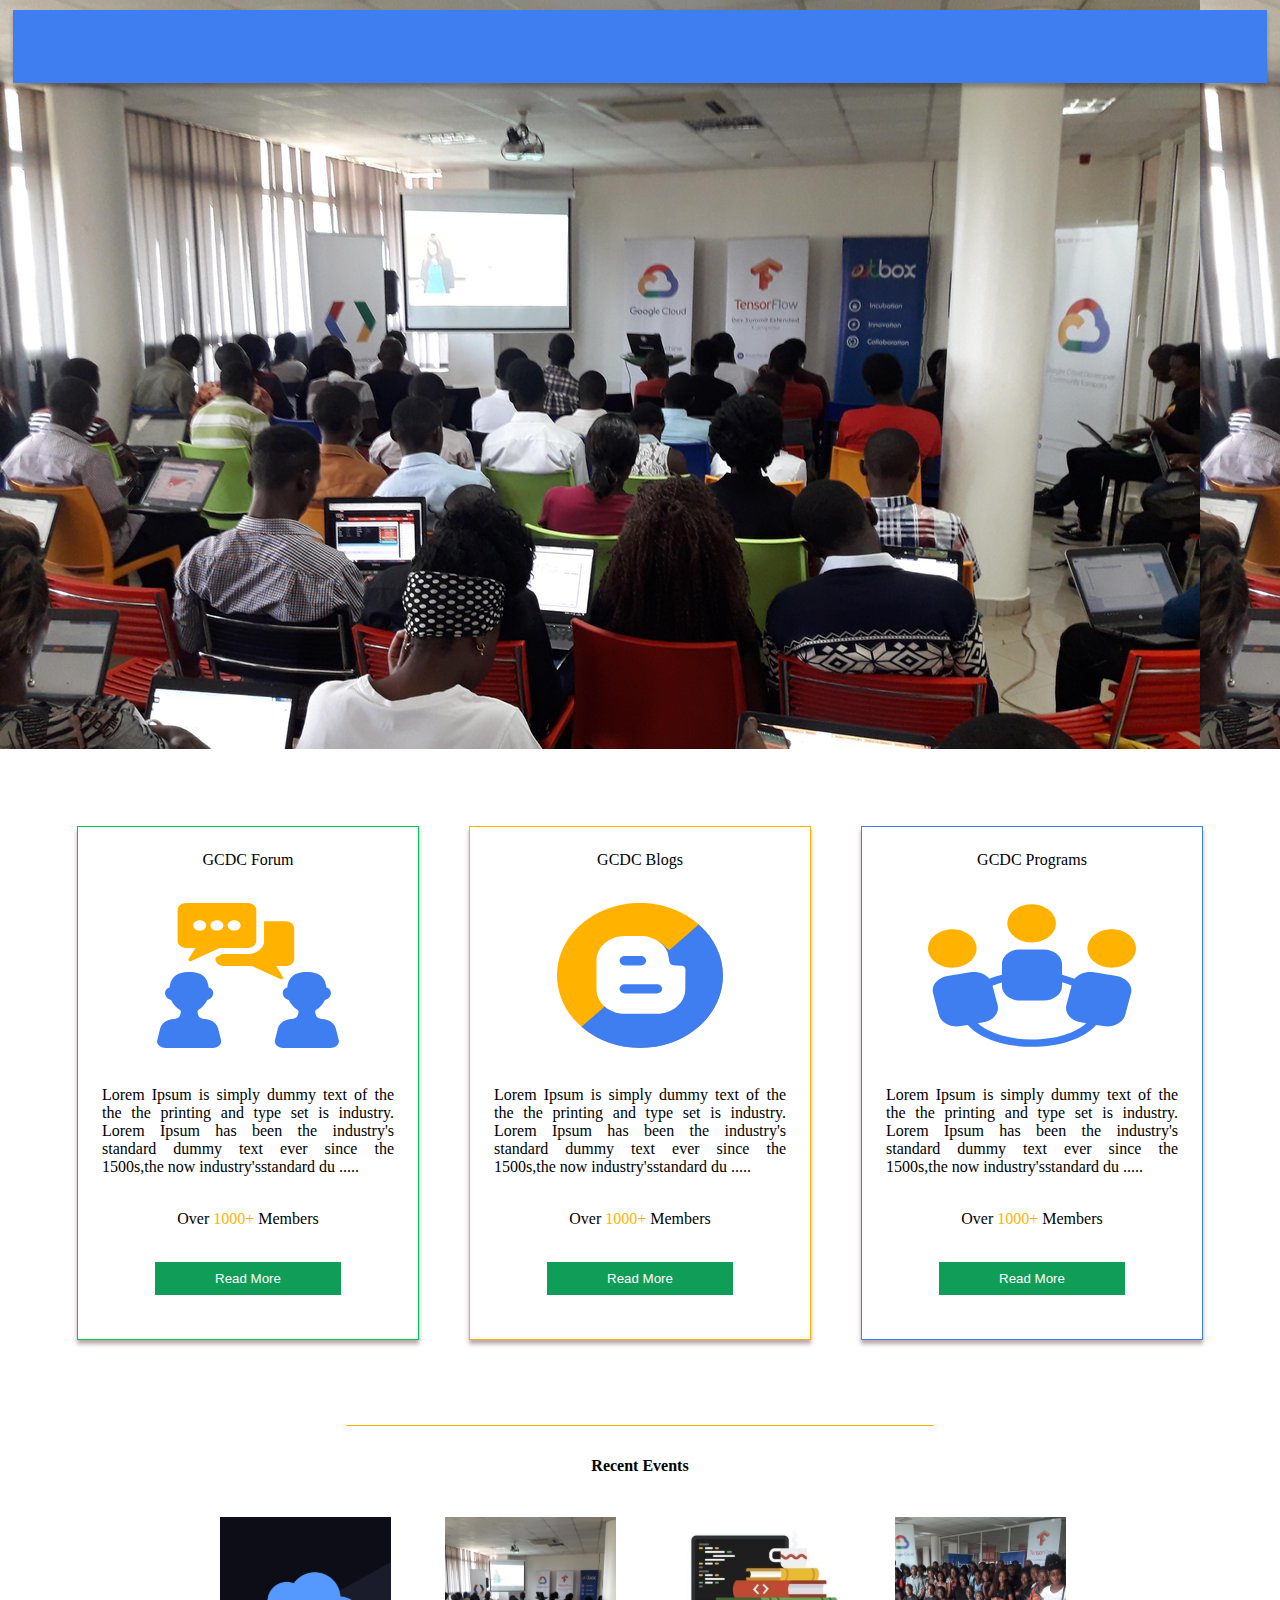
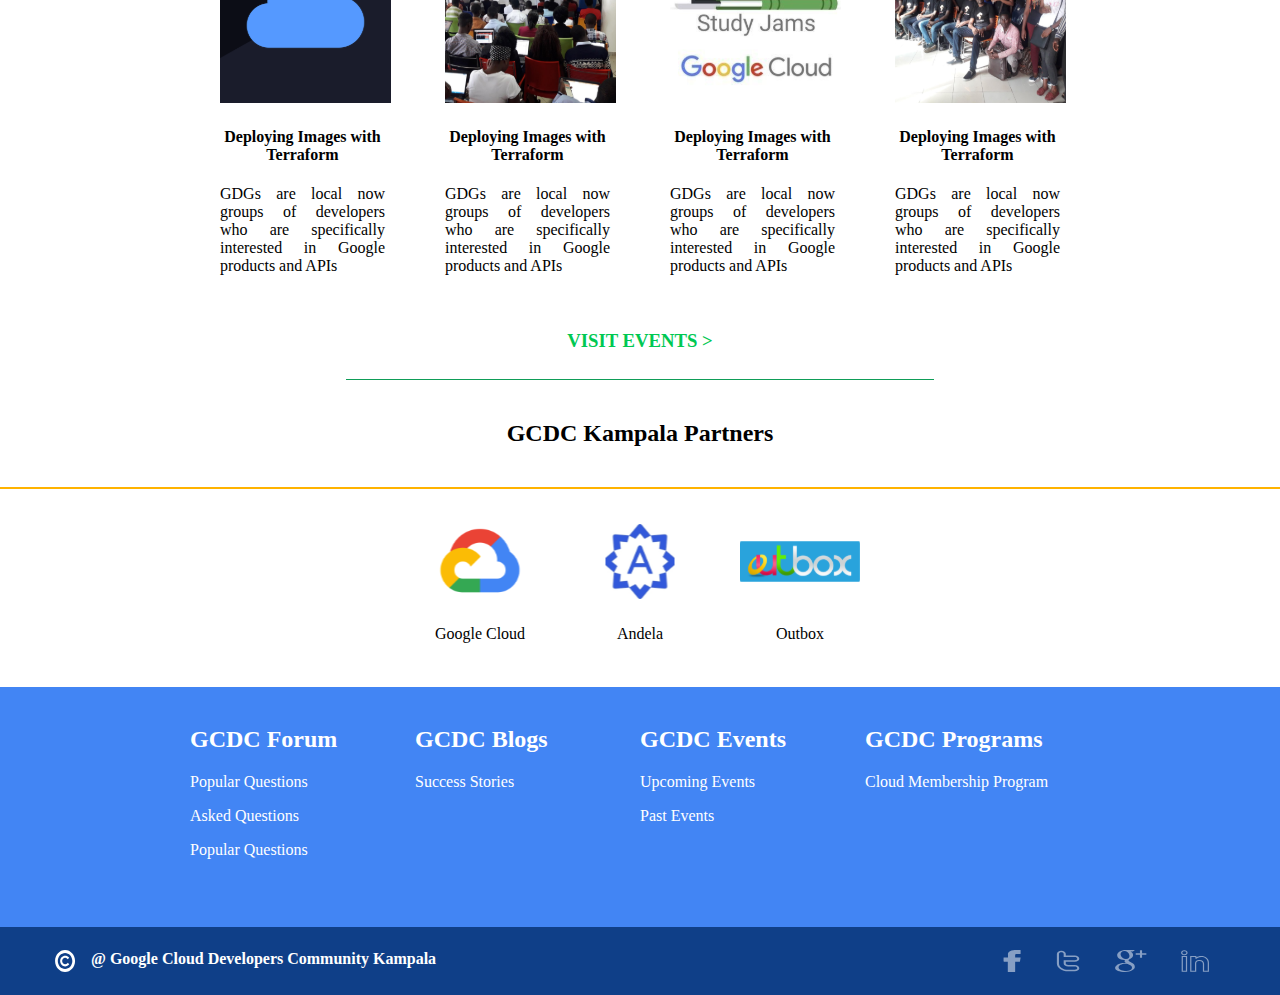
==== index.html @ 8f8a08d7 "add landing page" ====
<!DOCTYPE html>
<html lang="en">
<head>
  <meta charset="UTF-8">
  <meta name="viewport" content="width=device-width, initial-scale=1.0">
  <link rel="stylesheet" href="css/style.css">
  <title>HomePage</title>
</head>
<body>
  <div class="bannerImg"></div>
  <div class="navbar"></div>
  <div class="about">
    <div class="forum-card">
      <div>GCDC Forum</div>
      <img src="./images/forum.svg" alt="image" class="card-img">
      <div class="card-body">
        Lorem Ipsum is simply dummy text of the the the printing and type set is industry. Lorem Ipsum has been the industry's standard dummy text ever since the 1500s,the now industry'sstandard du .....
      </div>
      <div>Over <span class="yellow">1000+</span> Members</div>
      <button class="card-btn">Read More</button>
    </div>
    <div class="blogs-card">
      <div>GCDC Blogs</div>
      <img src="./images/blogs.svg" alt="image" class="card-img">
      <div class="card-body">
        Lorem Ipsum is simply dummy text of the the the printing and type set is industry. Lorem Ipsum has been the industry's standard dummy text ever since the 1500s,the now industry'sstandard du .....
      </div>
      <div>Over <span class="yellow">1000+</span> Members</div>
      <button class="card-btn">Read More</button>
    </div>
    <div class="programs-card">
      <div>GCDC Programs</div> 
      <img src="./images/programs.svg" alt="image" class="card-img">
      <div class="card-body">
        Lorem Ipsum is simply dummy text of the the the printing and type set is industry. Lorem Ipsum has been the industry's standard dummy text ever since the 1500s,the now industry'sstandard du .....
      </div>
      <div>Over <span class="yellow">1000+</span> Members</div>
      <button class="card-btn">Read More</button>
    </div>
  </div>
  <div class="events">
    <hr class="hr bg-yellow" />
    <h4 class="center">Recent Events</h4>
    <div class="events-cards">
      <div class="events-card">
        <img src="./images/eventsImg1.svg" alt="image">
        <h4>Deploying Images with Terraform</h4>
        <p>
          GDGs are local now groups of developers who are specifically interested in Google products and APIs
        </p>
      </div>
      <div class="events-card">
        <img src="./images/eventsImg2.svg" alt="image">
        <h4>Deploying Images with Terraform</h4>
        <p>
          GDGs are local now groups of developers who are specifically interested in Google products and APIs
        </p>
      </div>
      <div class="events-card">
        <img src="./images/eventsImg3.svg" alt="image">
        <h4>Deploying Images with Terraform</h4>
        <p>
          GDGs are local now groups of developers who are specifically interested in Google products and APIs
        </p>
      </div>
      <div class="events-card">
        <img src="./images/eventsImg4.svg" alt="image">
        <h4>Deploying Images with Terraform</h4>
        <p>
          GDGs are local now groups of developers who are specifically interested in Google products and APIs
        </p>
      </div>
    </div>
    <h3 class="green center">VISIT EVENTS > </h3>
    <hr class="hr bg-green" />
  </div>
  <h2 class="center">GCDC Kampala Partners</h2>
  <hr class="full-hr bg-yellow"/>
  <div class="partners">
    <div>
      <img src="./images/gcdclogo.svg" alt="logo" class="partner-logo">
      <p>Google Cloud</p>
    </div>
    <div>
      <img src="./images/andelalogo.svg" alt="logo" class="partner-logo">
      <p>Andela</p>
    </div>
    <div>
      <img src="./images/outboxlogo.svg" alt="logo" class="partner-logo">
      <p>Outbox</p>
    </div>
  </div>
  <div class="lighter-footer">
    <div>
      <h2>GCDC Forum</h2>
      <p>Popular Questions</p>
      <p>Asked Questions</p>
      <p>Popular Questions</p>
    </div>
    <div>
      <h2>GCDC Blogs</h2>
      <p>Success Stories</p>
    </div>
    <div>
      <h2>GCDC Events</h2>
      <p>Upcoming Events</p>
      <p>Past Events</p>
    </div>
    <div>
      <h2>GCDC Programs</h2>
      <p>Cloud Membership Program</p>
    </div>
  </div>
  <div class="darker-footer">
    <div class="df-content">
      <div class="left">
        <img src="./images/copyright.svg" />
        <div>@ Google Cloud Developers Community Kampala</div>
      </div>
      <div class="right">
        <img src="./images/facebookIcon.svg" alt="facebook">
        <img src="./images/twitterIcon.svg" alt="twitter">
        <img src="./images/googleIcon.svg" alt="google+">
        <img src="./images/linkedinIcon.svg" alt="linkedIn">
      </div>
    </div>
  </div>
</body>
</html>
---- css/style.css ----
body{
  margin: 0;
  padding: 0;
}

.bannerImg{
  height: 749px;
  width: 100%;
  background-image: url(../images/events.jpeg);
}

.navbar{
  width: 98%;
  height: 73px;
  margin: 0;
  background: #3E7EF0;
  box-shadow: 0px 4px 4px rgba(0, 0, 0, 0.25);
  position: fixed;
  top:10px;
  left: 1%;
}

.about {
  display: flex;
  justify-content: center;
  margin: 77px;
  justify-content: space-between;
}

.about > div{
  width: 100%;
  box-shadow: 0px 4px 4px rgba(122, 83, 83, 0.5);
  text-align: center;
  padding: 24px;
}

.forum-card{
  border: solid 1px #00C852;
}

.blogs-card{
  margin: 0 50px;
  border: solid 1px #FFB300;
}

.programs-card{
  border: solid 1px #3E7EF0;
}

.card-img{
  margin: 34px 0;
  height: 145px;
}

.card-body{
  text-align: justify;
  margin-bottom: 34px;
}

.card-btn{
  margin: 34px 0 20px 0;
  background-color: #0F9D58;
  color: white;
  width: 186px;
  height: 33px;
  border: 0;
}

.yellow{
  color: #FFB300;
}

.green{
  color: #00C852;
}

.bg-yellow{
  background-color: #FFB300;
}

.bg-green{
  background-color: #0F9D58;
}

.hr{
  width: 70%;
  border: 0;
  height: 1px;
  margin-bottom: 10px;
}

.full-hr{
  width: 100%;
  border: 0;
  height: 2px;
  margin-top: 40px;
}

.center{
  text-align: center;
}

.events{
  display: flex;
  flex-direction: column;
  justify-content: center;
  margin: 30px 220px;
}

.events-cards{
  display: flex;
  justify-content: space-between;
  margin: 20px 0;
}

.events-cards > div{
  width: 165px;
}

.events-card > p{
  text-align: justify;
}

.events-card > h4{
  text-align: center;
}

.partners{
  display: flex;
  justify-content: center;
}

.partners > div{
  width: 160px;
  height: 190px;
  display: flex;
  flex-direction: column;
  justify-content: center;
  align-items: center;
}

.partner-logo{
  width: 120px;
  margin-bottom: 10px;
  height: 75px;
}

.lighter-footer{
  background-color: #4285F4;
  height: 200px;
  color: white;
  display: flex;
  padding: 20px 190px;
  justify-content: space-between;
}

.lighter-footer > div{
  width: calc(100% / 4);
}

.darker-footer{
  background-color: #0F3F88;
  height: 68px;
  display: flex;
  align-items: center;
  font-size: 16px;
}

.df-content{
  margin: 0 55px;
  color: white;
  font-weight: bold;
  width: 100%;
  display: flex;
}

.df-content img{
  margin-right: 15px;
}

.left{
  flex-grow: 8;
  display: flex;
}

.right{
  flex-grow: 1;
  display: flex;
  justify-content: space-between;
}
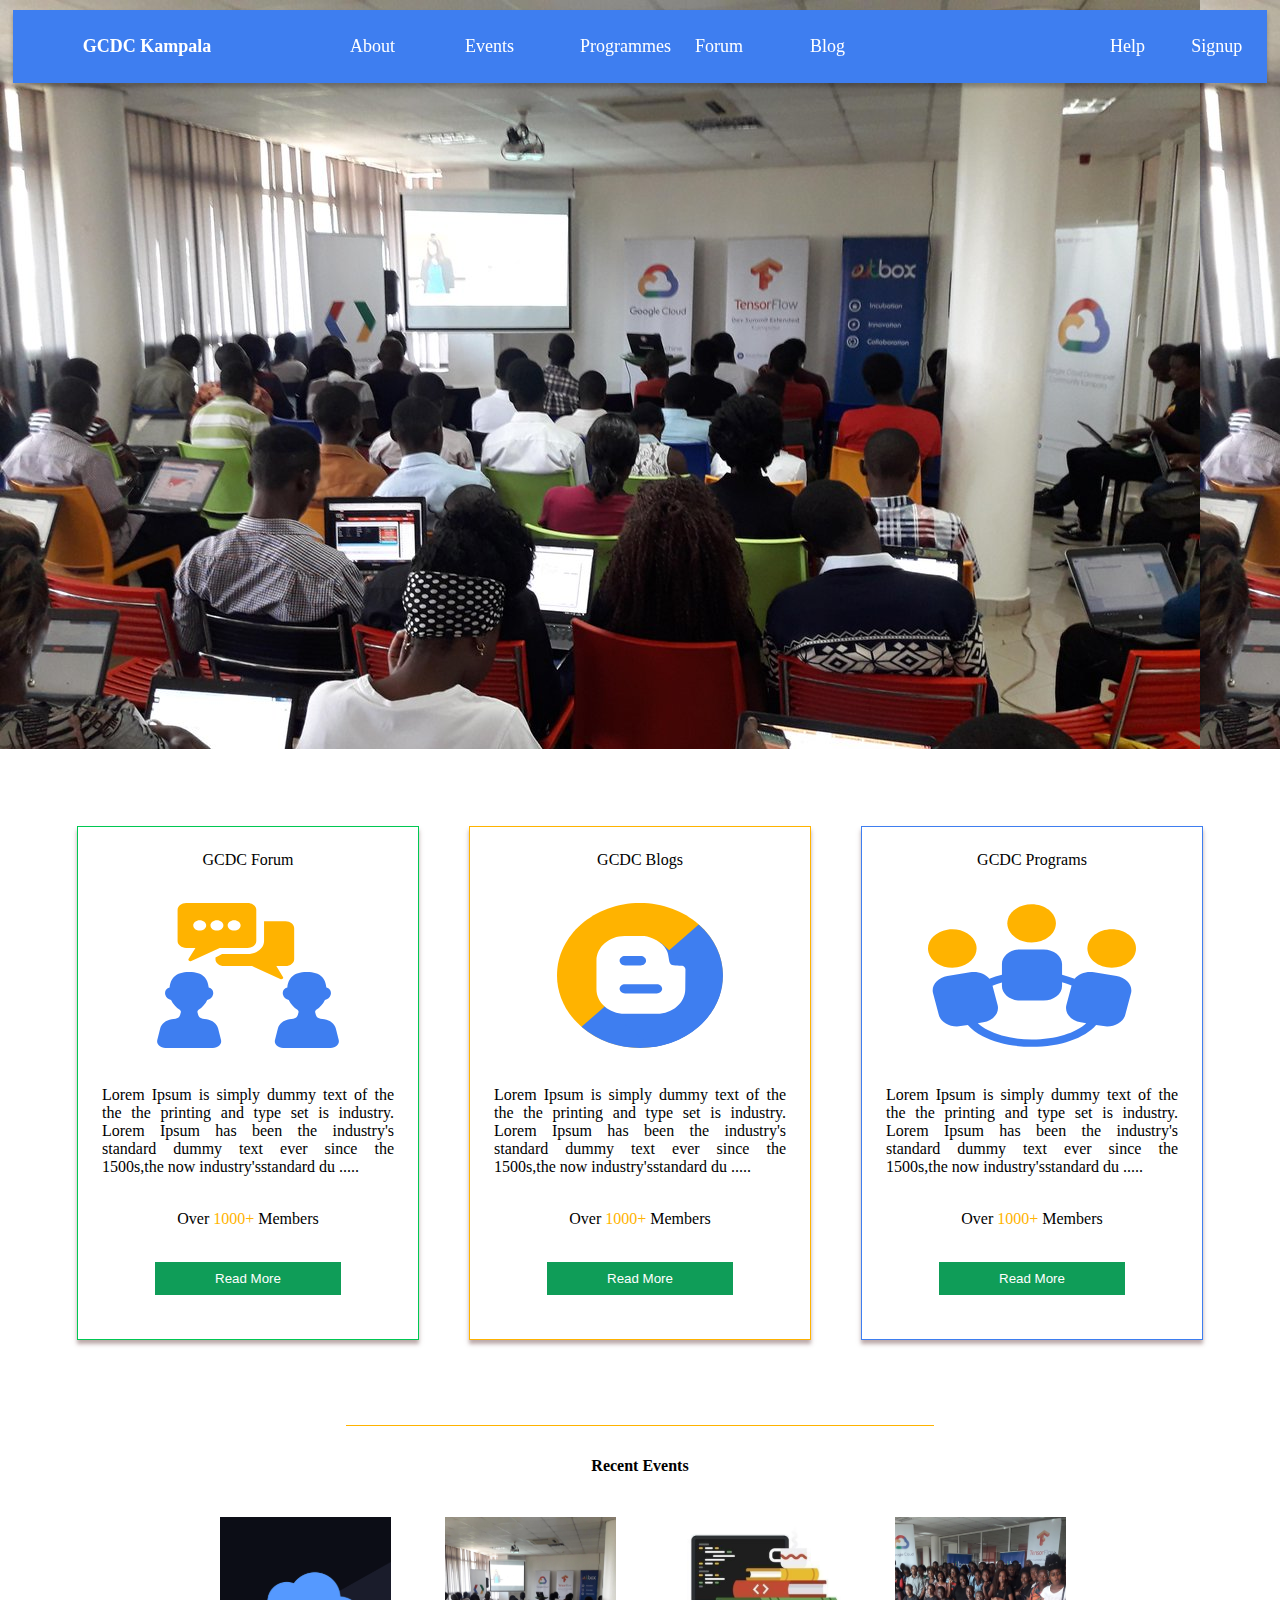
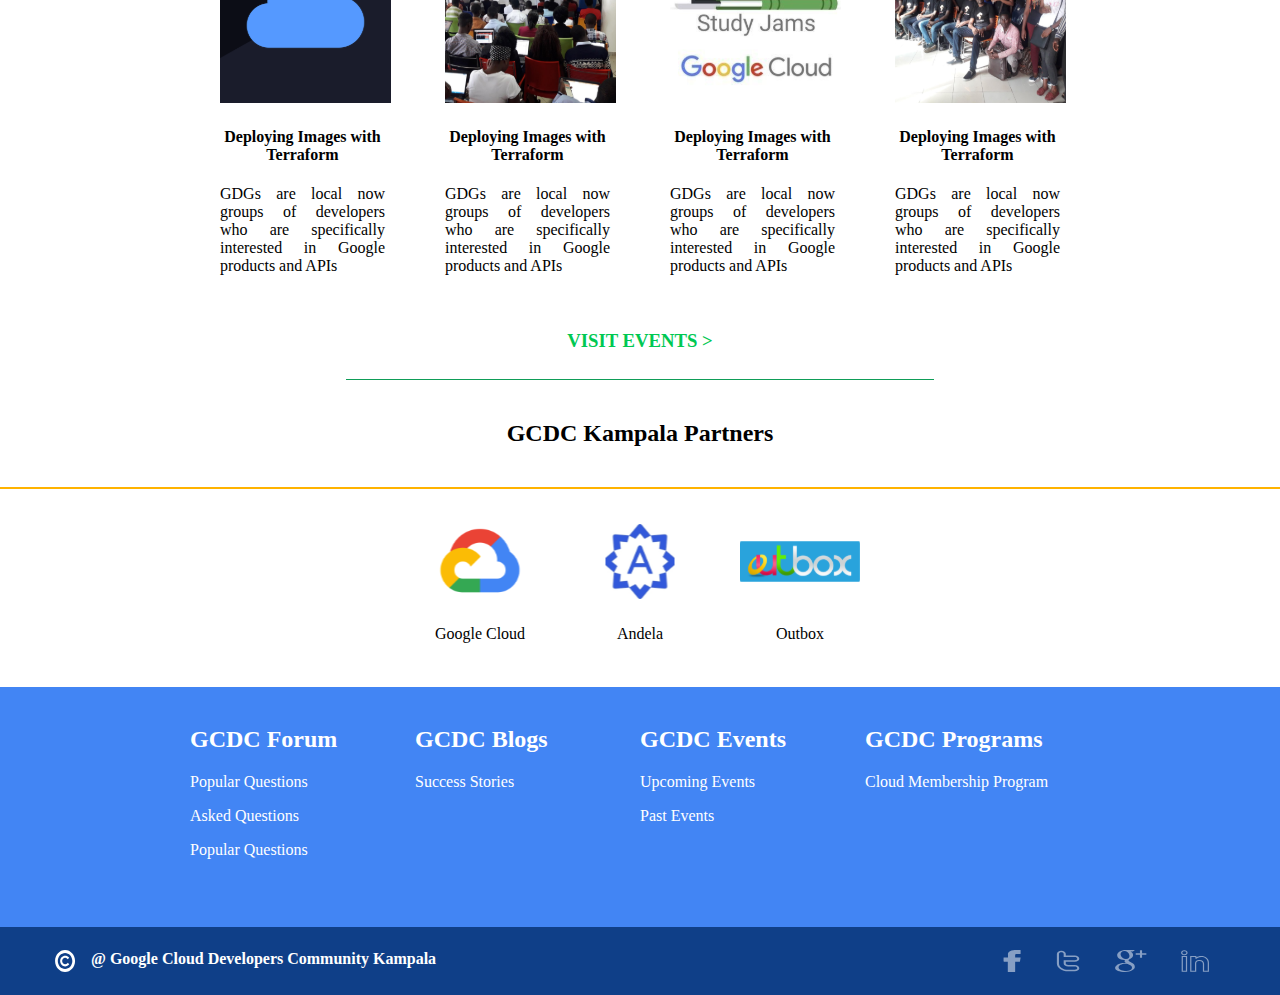
==== commit cbdc0e9b: "add navbar" ====
--- a/index.html
+++ b/index.html
@@ -8,7 +8,22 @@
 </head>
 <body>
   <div class="bannerImg"></div>
-  <div class="navbar"></div>
+  <div class="navbar">
+    <div class="title">
+      GCDC Kampala
+    </div>
+    <div class="links">
+      <div>About</div>
+      <div>Events</div>
+      <div>Programmes</div>
+      <div>Forum</div>
+      <div>Blog</div>
+    </div>
+    <div class="right">
+      <div>Help</div>
+      <div>Signup</div>
+    </div>
+  </div>
   <div class="about">
     <div class="forum-card">
       <div>GCDC Forum</div>
--- a/css/style.css
+++ b/css/style.css
@@ -12,12 +12,36 @@
 .navbar{
   width: 98%;
   height: 73px;
-  margin: 0;
   background: #3E7EF0;
+  color: white;
   box-shadow: 0px 4px 4px rgba(0, 0, 0, 0.25);
   position: fixed;
   top:10px;
   left: 1%;
+  display: flex;
+  align-items: center;
+  font-size: 18px;
+}
+
+.navbar .title{
+  flex-grow: 3; 
+  font-weight: 600;
+  margin-left: 70px;
+}
+
+.navbar .links{
+  flex-grow: 4;
+  display: flex;
+}
+
+.links div{
+  width: 115px;
+}
+
+.navbar .right{
+  flex-grow: 1;
+  margin-right: 25px;
+  display: flex;
 }
 
 .about {
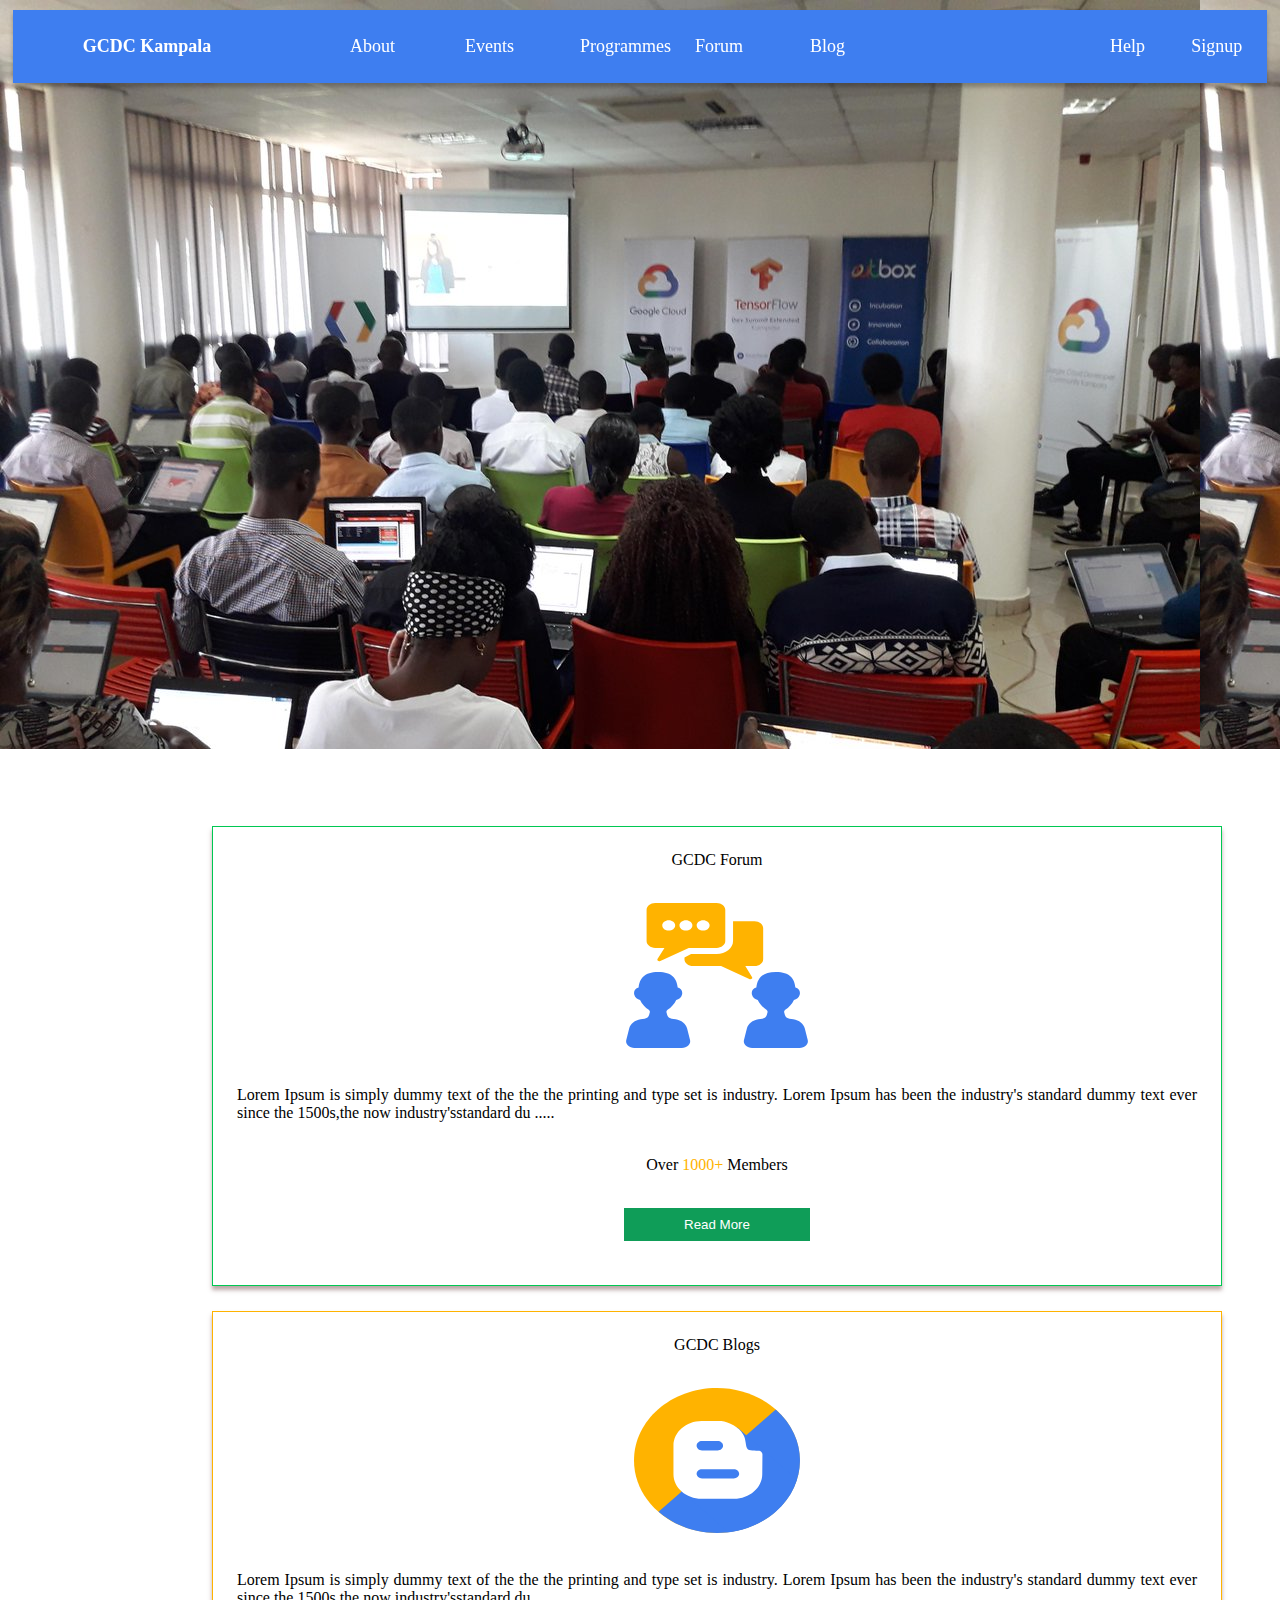
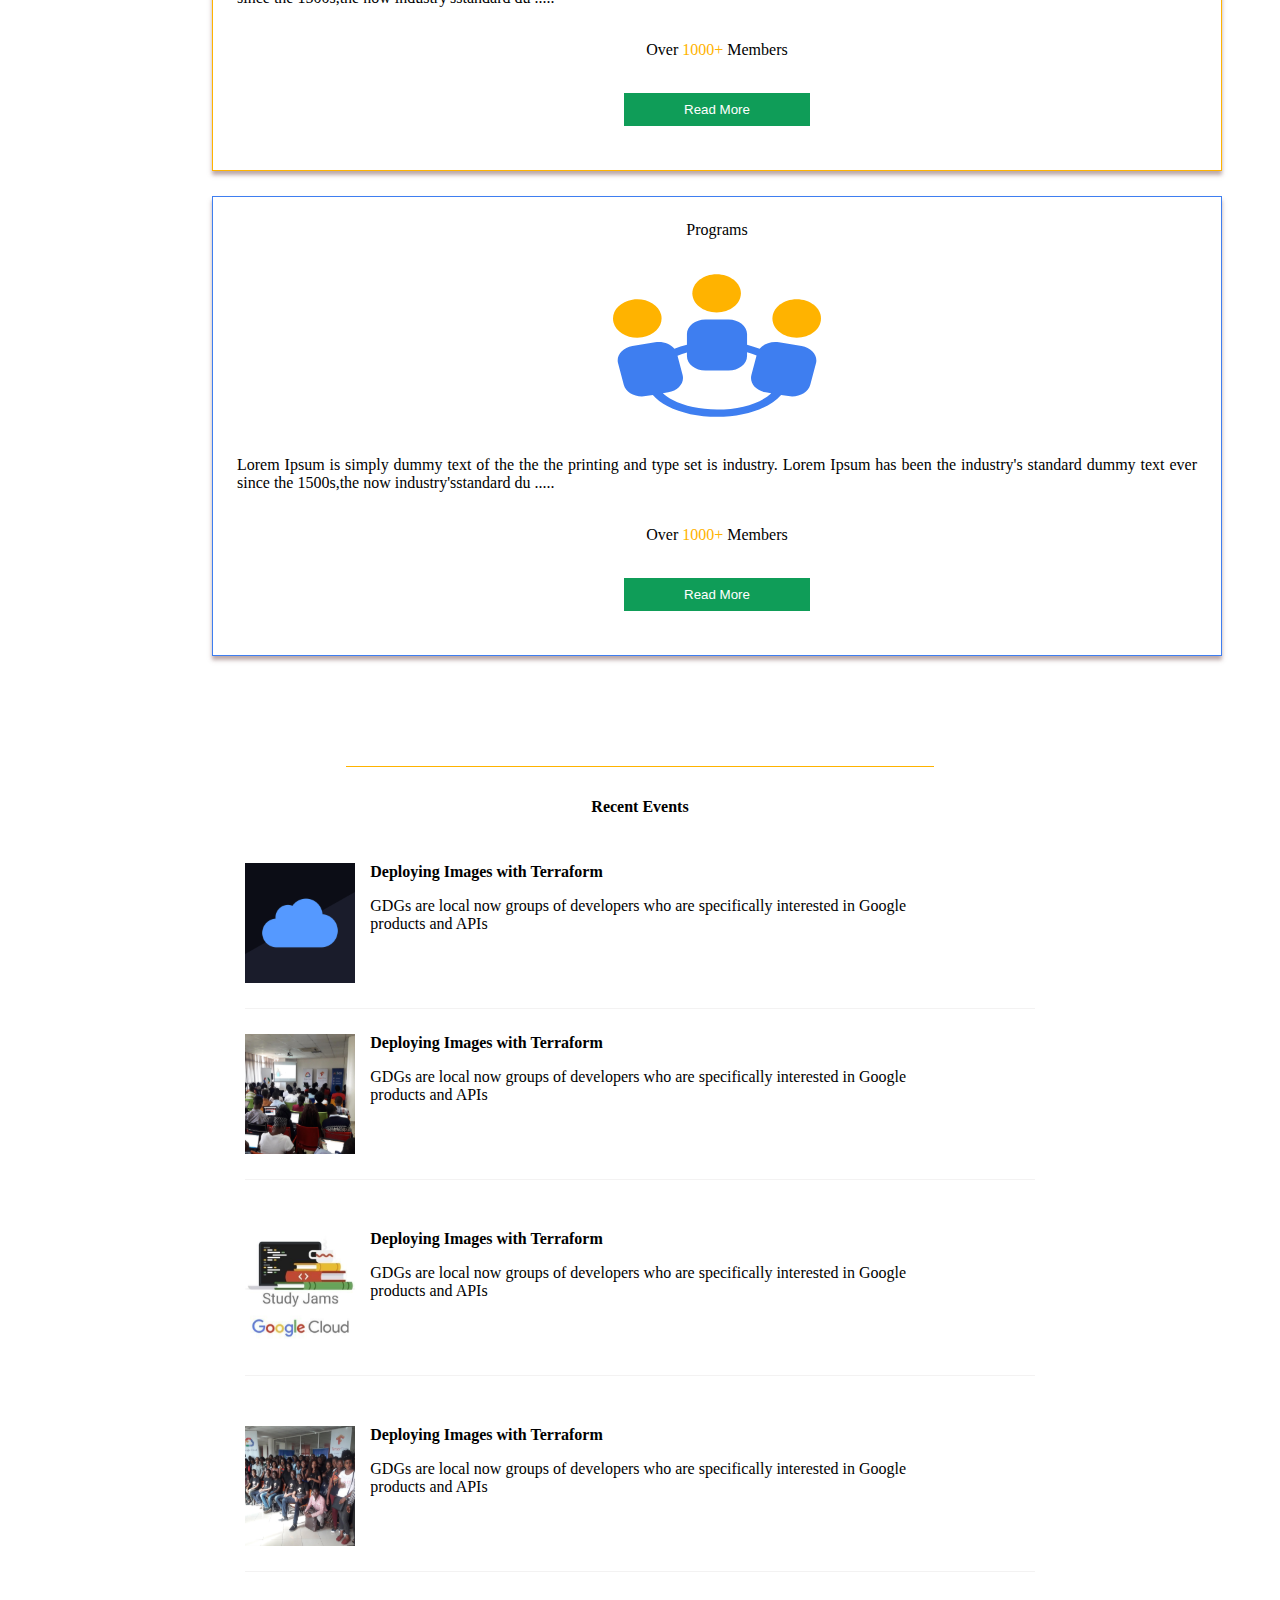
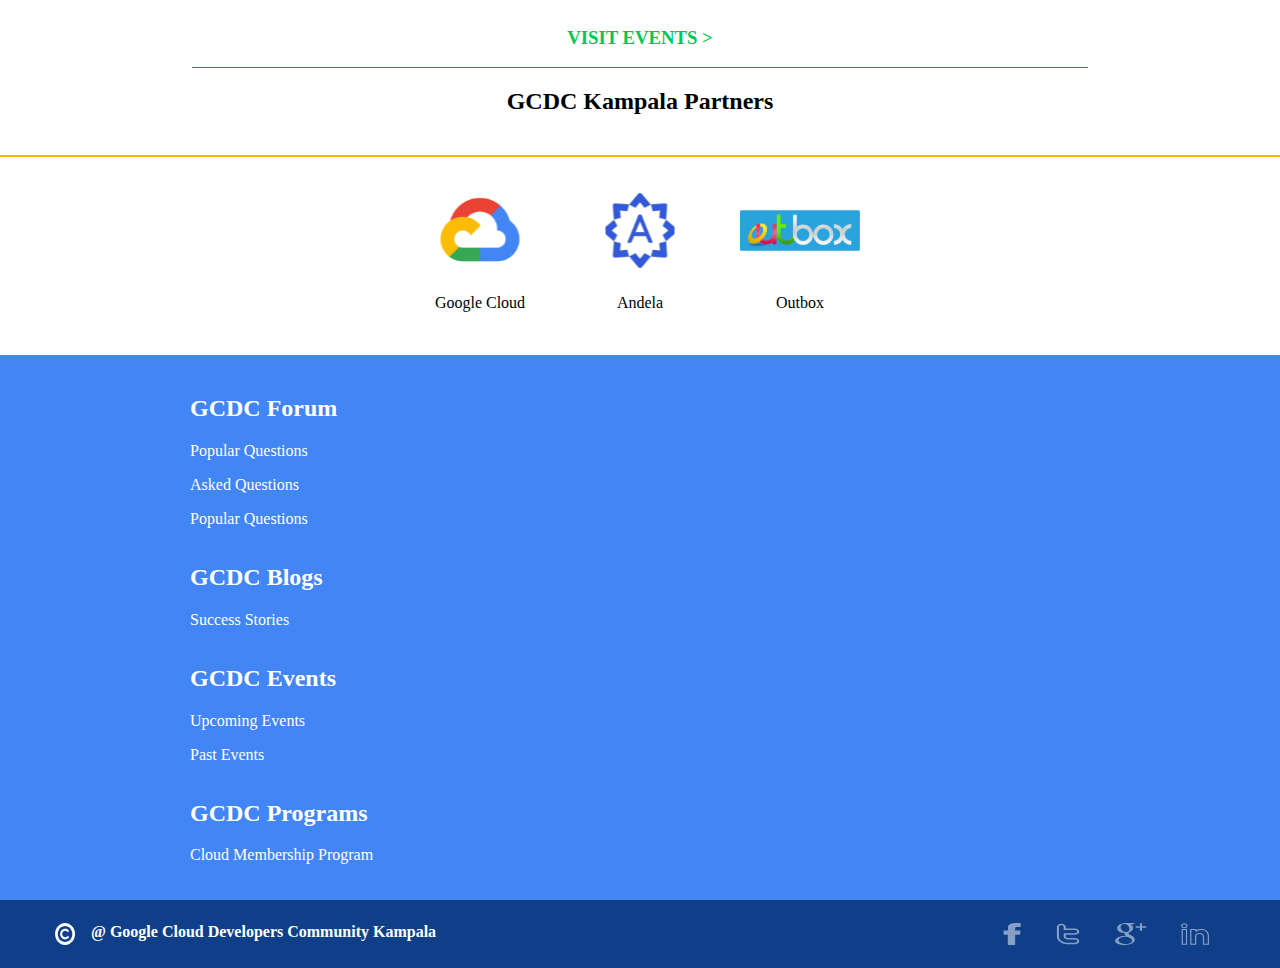
==== commit 43e0c550: "mobile design" ====
--- a/index.html
+++ b/index.html
@@ -1,11 +1,13 @@
 <!DOCTYPE html>
 <html lang="en">
+
 <head>
   <meta charset="UTF-8">
   <meta name="viewport" content="width=device-width, initial-scale=1.0">
   <link rel="stylesheet" href="css/style.css">
   <title>HomePage</title>
 </head>
+
 <body>
   <div class="bannerImg"></div>
   <div class="navbar">
@@ -20,34 +22,43 @@
       <div>Blog</div>
     </div>
     <div class="right">
-      <div>Help</div>
-      <div>Signup</div>
+      <span>Help</span>
+      <span>Signup</span>
     </div>
   </div>
   <div class="about">
-    <div class="forum-card">
+    <div class="about-card border-green">
       <div>GCDC Forum</div>
       <img src="./images/forum.svg" alt="image" class="card-img">
       <div class="card-body">
-        Lorem Ipsum is simply dummy text of the the the printing and type set is industry. Lorem Ipsum has been the industry's standard dummy text ever since the 1500s,the now industry'sstandard du .....
+        Lorem Ipsum is simply dummy text of the the the printing
+        and type set is industry. Lorem Ipsum has been the
+        industry's standard dummy text ever since the 1500s,the now
+        industry'sstandard du .....
       </div>
       <div>Over <span class="yellow">1000+</span> Members</div>
       <button class="card-btn">Read More</button>
     </div>
-    <div class="blogs-card">
+    <div class="about-card border-yellow">
       <div>GCDC Blogs</div>
       <img src="./images/blogs.svg" alt="image" class="card-img">
       <div class="card-body">
-        Lorem Ipsum is simply dummy text of the the the printing and type set is industry. Lorem Ipsum has been the industry's standard dummy text ever since the 1500s,the now industry'sstandard du .....
+        Lorem Ipsum is simply dummy text of the the the printing
+        and type set is industry. Lorem Ipsum has been the
+        industry's standard dummy text ever since the 1500s,the now
+        industry'sstandard du .....
       </div>
       <div>Over <span class="yellow">1000+</span> Members</div>
       <button class="card-btn">Read More</button>
     </div>
-    <div class="programs-card">
-      <div>GCDC Programs</div> 
+    <div class="about-card border-blue">
+      <div>Programs</div>
       <img src="./images/programs.svg" alt="image" class="card-img">
       <div class="card-body">
-        Lorem Ipsum is simply dummy text of the the the printing and type set is industry. Lorem Ipsum has been the industry's standard dummy text ever since the 1500s,the now industry'sstandard du .....
+        Lorem Ipsum is simply dummy text of the the the printing
+        and type set is industry. Lorem Ipsum has been the
+        industry's standard dummy text ever since the 1500s,the now
+        industry'sstandard du .....
       </div>
       <div>Over <span class="yellow">1000+</span> Members</div>
       <button class="card-btn">Read More</button>
@@ -56,38 +67,60 @@
   <div class="events">
     <hr class="hr bg-yellow" />
     <h4 class="center">Recent Events</h4>
-    <div class="events-cards">
-      <div class="events-card">
-        <img src="./images/eventsImg1.svg" alt="image">
-        <h4>Deploying Images with Terraform</h4>
+    <div class="events-container">
+      <div class="event-card">
+        <div>
+          <img src="./images/eventsImg1.svg" alt="image" class="image">
+        </div>
+        <div class="details">
+          <strong>Deploying Images with Terraform</strong>
+          <p>
+            GDGs are local now groups of developers who are
+            specifically interested in Google products and APIs
+          </p>
+        </div>
+      </div>
+      <div class="event-card">
+        <div>
+          <img src="./images/eventsImg2.svg" alt="image" class="image">
+        </div>
+        <div class="details">
+          <strong>Deploying Images with Terraform</strong>
+          <p>
+            GDGs are local now groups of developers who are
+            specifically interested in Google products and APIs
+          </p>
+        </div>
+      </div>
+    </div>
+    <div class="event-card">
+      <div>
+        <img src="./images/eventsImg3.svg" alt="image" class="image">
+      </div>
+      <div class="details">
+        <strong>Deploying Images with Terraform</strong>
         <p>
-          GDGs are local now groups of developers who are specifically interested in Google products and APIs
-        </p>
-      </div>
-      <div class="events-card">
-        <img src="./images/eventsImg2.svg" alt="image">
-        <h4>Deploying Images with Terraform</h4>
-        <p>
-          GDGs are local now groups of developers who are specifically interested in Google products and APIs
-        </p>
-      </div>
-      <div class="events-card">
-        <img src="./images/eventsImg3.svg" alt="image">
-        <h4>Deploying Images with Terraform</h4>
-        <p>
-          GDGs are local now groups of developers who are specifically interested in Google products and APIs
-        </p>
-      </div>
-      <div class="events-card">
-        <img src="./images/eventsImg4.svg" alt="image">
-        <h4>Deploying Images with Terraform</h4>
-        <p>
-          GDGs are local now groups of developers who are specifically interested in Google products and APIs
+          GDGs are local now groups of developers who are
+          specifically interested in Google products and APIs
         </p>
       </div>
     </div>
-    <h3 class="green center">VISIT EVENTS > </h3>
-    <hr class="hr bg-green" />
+    <div class="event-card">
+      <div>
+        <img src="./images/eventsImg4.svg" alt="image" class="image">
+      </div>
+      <div class="details">
+        <strong>Deploying Images with Terraform</strong>
+        <p>
+          GDGs are local now groups of developers who are
+          specifically interested in Google products and APIs
+        </p>
+      </div>
+    </div>
+  </div>
+  </div>
+  <h3 class="green center">VISIT EVENTS > </h3>
+  <hr class="hr bg-green" />
   </div>
   <h2 class="center">GCDC Kampala Partners</h2>
   <hr class="full-hr bg-yellow"/>
@@ -141,4 +174,5 @@
     </div>
   </div>
 </body>
+
 </html>--- a/css/style.css
+++ b/css/style.css
@@ -3,6 +3,38 @@
   padding: 0;
 }
 
+.center{
+  text-align: center;
+}
+
+.yellow{
+  color: #FFB300;
+}
+
+.green{
+  color: #00C852;
+}
+
+.bg-yellow{
+  background-color: #FFB300;
+}
+
+.bg-green{
+  background-color: #0F9D58;
+}
+
+.border-green{
+  border: solid 1px #00C852;
+}
+
+.border-yellow{
+  border: solid 1px #FFB300;
+}
+
+.border-blue{
+  border: solid 1px #3E7EF0;
+}
+
 .bannerImg{
   height: 749px;
   width: 100%;
@@ -10,67 +42,34 @@
 }
 
 .navbar{
-  width: 98%;
-  height: 73px;
+  width: 100%;
   background: #3E7EF0;
   color: white;
   box-shadow: 0px 4px 4px rgba(0, 0, 0, 0.25);
   position: fixed;
-  top:10px;
-  left: 1%;
-  display: flex;
+  top:0;
+}
+
+.navbar div {
+  margin: 20px;
+}
+
+.about {
+  margin: 25px 0;
+  display: flex;
+  flex-direction: column;
   align-items: center;
-  font-size: 18px;
-}
-
-.navbar .title{
-  flex-grow: 3; 
-  font-weight: 600;
-  margin-left: 70px;
-}
-
-.navbar .links{
-  flex-grow: 4;
-  display: flex;
-}
-
-.links div{
-  width: 115px;
-}
-
-.navbar .right{
-  flex-grow: 1;
-  margin-right: 25px;
-  display: flex;
-}
-
-.about {
-  display: flex;
-  justify-content: center;
-  margin: 77px;
-  justify-content: space-between;
-}
-
-.about > div{
-  width: 100%;
+  width: 100%;
+}
+
+.about-card{
+  width: 75%;
+  margin-bottom: 25px;
   box-shadow: 0px 4px 4px rgba(122, 83, 83, 0.5);
   text-align: center;
   padding: 24px;
 }
 
-.forum-card{
-  border: solid 1px #00C852;
-}
-
-.blogs-card{
-  margin: 0 50px;
-  border: solid 1px #FFB300;
-}
-
-.programs-card{
-  border: solid 1px #3E7EF0;
-}
-
 .card-img{
   margin: 34px 0;
   height: 145px;
@@ -90,27 +89,11 @@
   border: 0;
 }
 
-.yellow{
-  color: #FFB300;
-}
-
-.green{
-  color: #00C852;
-}
-
-.bg-yellow{
-  background-color: #FFB300;
-}
-
-.bg-green{
-  background-color: #0F9D58;
-}
-
 .hr{
-  width: 70%;
+  width: 100%;
   border: 0;
   height: 1px;
-  margin-bottom: 10px;
+  margin-bottom: 30px;
 }
 
 .full-hr{
@@ -120,32 +103,29 @@
   margin-top: 40px;
 }
 
-.center{
-  text-align: center;
-}
-
-.events{
-  display: flex;
-  flex-direction: column;
-  justify-content: center;
-  margin: 30px 220px;
-}
-
-.events-cards{
-  display: flex;
-  justify-content: space-between;
-  margin: 20px 0;
-}
-
-.events-cards > div{
-  width: 165px;
-}
-
-.events-card > p{
+.event-card {
+  display: flex;
+  border-bottom: solid 1px hsl(0, 4%, 95%);
+  margin: 25px;
+  padding-bottom: 25px;
+  height: 120px;
+}
+
+.event-card .image {
+  width: 100%;
+  height: 100%;
+}
+
+.event-card .details{
+  margin: 0 0 10px 15px;
+  width: 70%;
+}
+
+.event-card > p{
   text-align: justify;
 }
 
-.events-card > h4{
+.event-card > h4{
   text-align: center;
 }
 
@@ -171,15 +151,14 @@
 
 .lighter-footer{
   background-color: #4285F4;
-  height: 200px;
-  color: white;
-  display: flex;
-  padding: 20px 190px;
-  justify-content: space-between;
+  color: white;
+  display: flex;
+  flex-direction: column;
+  padding: 25px;
 }
 
 .lighter-footer > div{
-  width: calc(100% / 4);
+  width: 100%;
 }
 
 .darker-footer{
@@ -211,4 +190,93 @@
   flex-grow: 1;
   display: flex;
   justify-content: space-between;
+}
+
+@media only screen and (min-width: 768px) {
+  .hr{
+    width: 70%;
+    margin-bottom: 10px;
+  }
+
+  .about {
+    display: flex;
+    margin: 77px;
+  }
+
+  .blogs-card{
+    margin: 0 50px;
+  }
+  
+  /* navigation bar */
+  .navbar{
+    width: 98%;
+    height: 73px;
+    position: fixed;
+    top:10px;
+    left: 1%;
+    display: flex;
+    align-items: center;
+    font-size: 18px;
+  }
+
+  .navbar div {
+    margin: 0;
+  }
+
+  .navbar .title{
+    flex-grow: 3; 
+    font-weight: 600;
+    margin-left: 70px;
+  }
+  
+  .navbar .links{
+    flex-grow: 4;
+    display: flex;
+  }
+  
+  .links div{
+    width: 115px;
+  }
+  
+  .navbar .right{
+    flex-grow: 1;
+    margin-right: 25px;
+    display: flex;
+  }
+
+  /* events */
+  .events{
+    display: flex;
+    flex-direction: column;
+    justify-content: center;
+    margin: 30px 220px;
+  }
+  
+  .events-cards{
+    display: flex;
+    justify-content: space-between;
+    margin: 20px 0;
+  }
+  
+  .events-cards > div{
+    width: 165px;
+    border-bottom: 0;
+  }
+  
+  .events-card > p{
+    text-align: justify;
+  }
+
+  .lighter-footer{
+    /* background-color: #4285F4;
+    height: 200px;
+    color: white; */
+    display: flex;
+    padding: 20px 190px;
+    justify-content: space-between;
+  }
+  
+  .lighter-footer > div{
+    width: calc(100% / 4);
+  }
 }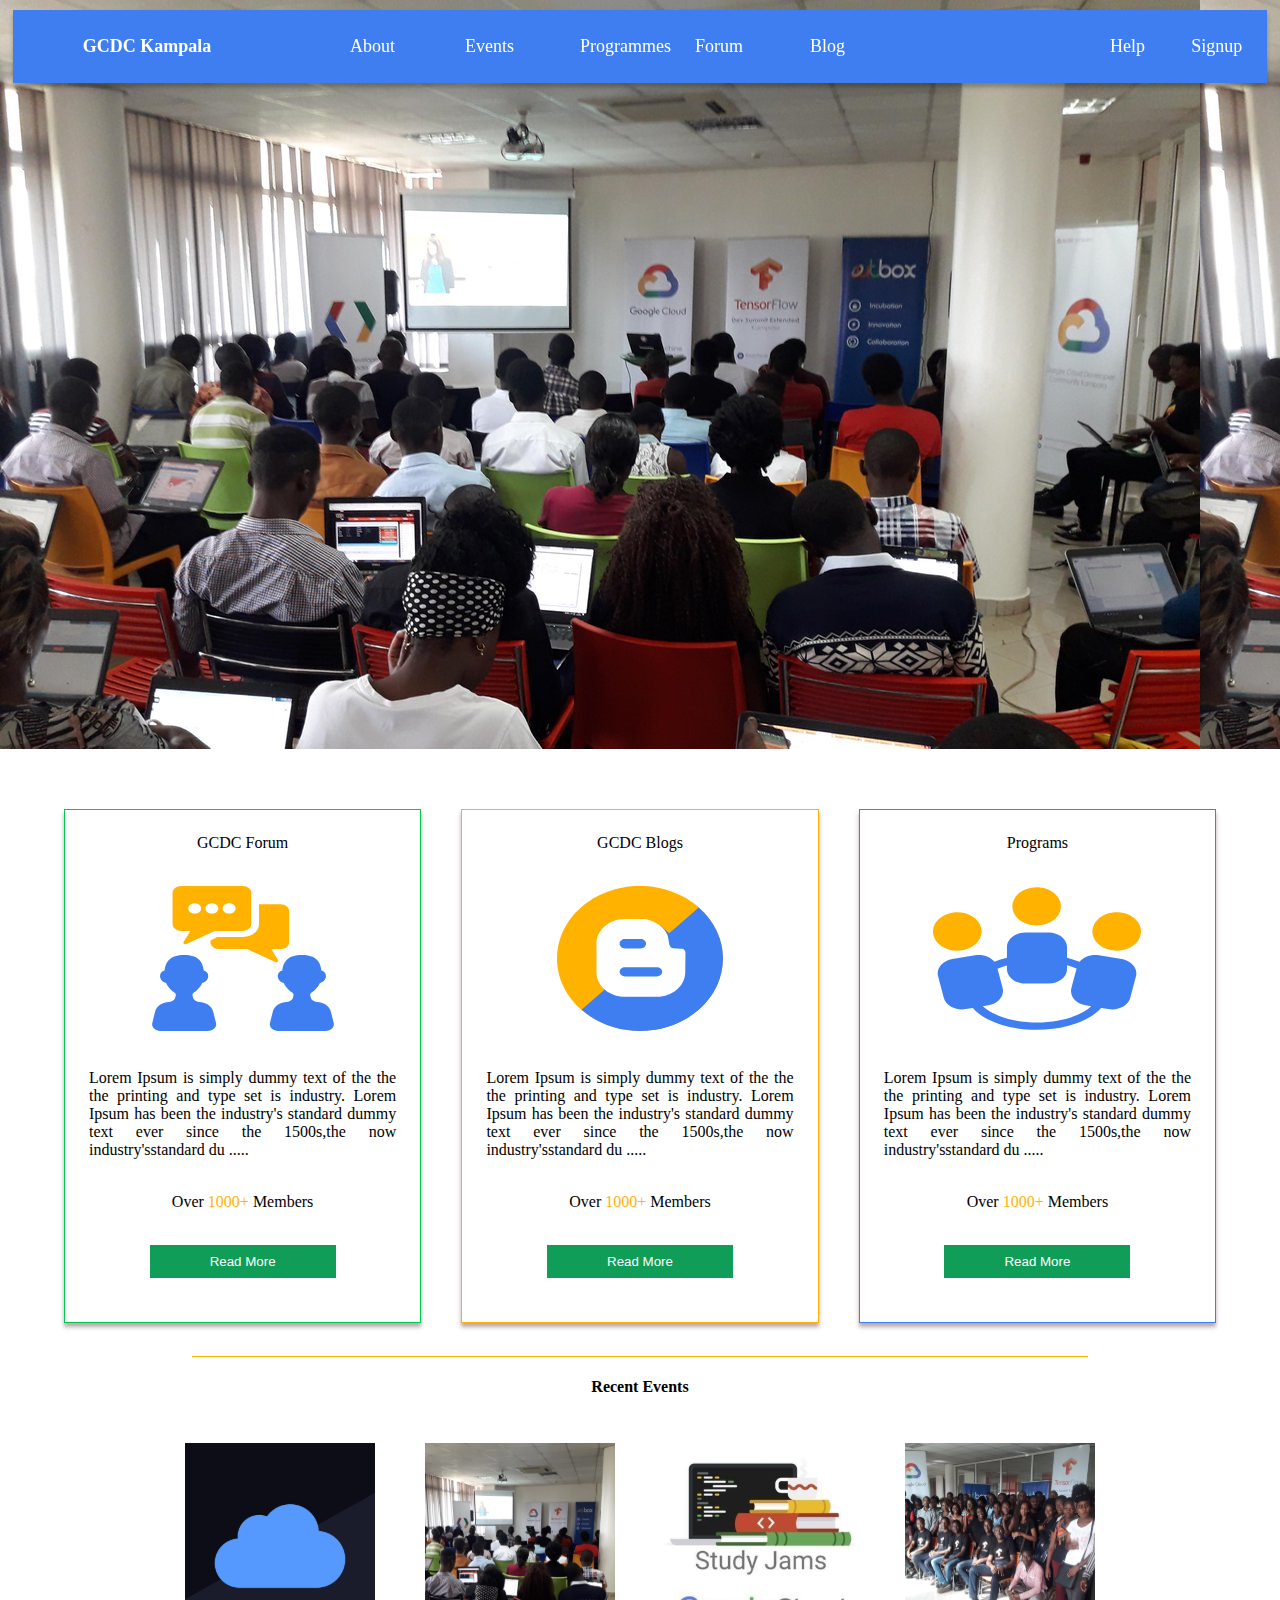
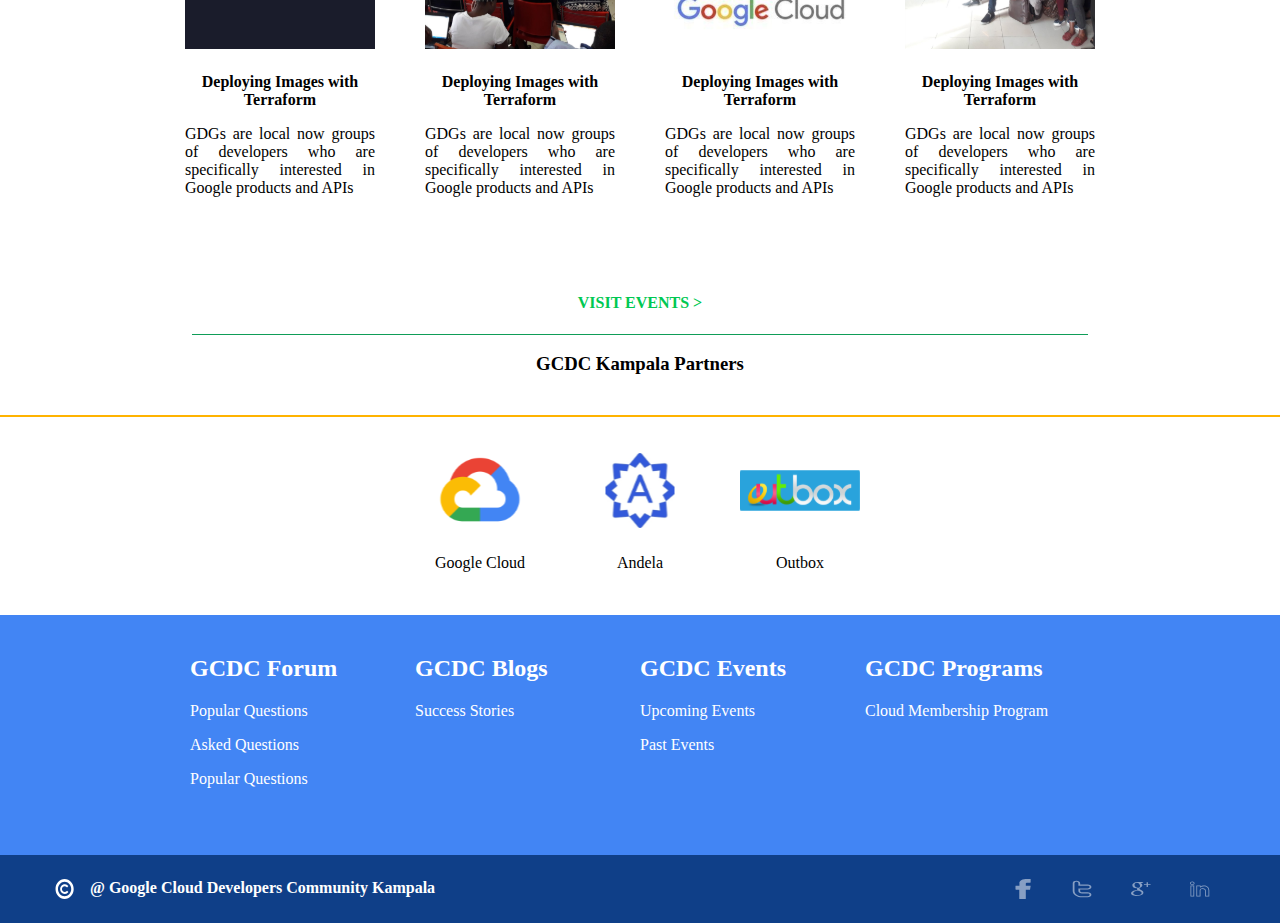
==== commit c92ccd90: "desktop design" ====
--- a/index.html
+++ b/index.html
@@ -8,8 +8,7 @@
   <title>HomePage</title>
 </head>
 
-<body>
-  <div class="bannerImg"></div>
+<body> 
   <div class="navbar">
     <div class="title">
       GCDC Kampala
@@ -26,6 +25,7 @@
       <span>Signup</span>
     </div>
   </div>
+  <div class="bannerImg"></div>
   <div class="about">
     <div class="about-card border-green">
       <div>GCDC Forum</div>
@@ -64,33 +64,31 @@
       <button class="card-btn">Read More</button>
     </div>
   </div>
-  <div class="events">
-    <hr class="hr bg-yellow" />
-    <h4 class="center">Recent Events</h4>
-    <div class="events-container">
-      <div class="event-card">
-        <div>
-          <img src="./images/eventsImg1.svg" alt="image" class="image">
-        </div>
-        <div class="details">
-          <strong>Deploying Images with Terraform</strong>
-          <p>
-            GDGs are local now groups of developers who are
-            specifically interested in Google products and APIs
-          </p>
-        </div>
+  <hr class="hr bg-yellow" />
+  <h4 class="center">Recent Events</h4>
+  <div class="events-container">
+    <div class="event-card">
+      <div>
+        <img src="./images/eventsImg1.svg" alt="image" class="image">
       </div>
-      <div class="event-card">
-        <div>
-          <img src="./images/eventsImg2.svg" alt="image" class="image">
-        </div>
-        <div class="details">
-          <strong>Deploying Images with Terraform</strong>
-          <p>
-            GDGs are local now groups of developers who are
-            specifically interested in Google products and APIs
-          </p>
-        </div>
+      <div class="details">
+        <div class="card-title">Deploying Images with Terraform</div>
+        <p>
+          GDGs are local now groups of developers who are
+          specifically interested in Google products and APIs
+        </p>
+      </div>
+    </div>
+    <div class="event-card">
+      <div>
+        <img src="./images/eventsImg2.svg" alt="image" class="image">
+      </div>
+      <div class="details">
+        <div class="card-title">Deploying Images with Terraform</div>
+        <p>
+          GDGs are local now groups of developers who are
+          specifically interested in Google products and APIs
+        </p>
       </div>
     </div>
     <div class="event-card">
@@ -98,7 +96,7 @@
         <img src="./images/eventsImg3.svg" alt="image" class="image">
       </div>
       <div class="details">
-        <strong>Deploying Images with Terraform</strong>
+        <div class="card-title">Deploying Images with Terraform</div>
         <p>
           GDGs are local now groups of developers who are
           specifically interested in Google products and APIs
@@ -110,7 +108,7 @@
         <img src="./images/eventsImg4.svg" alt="image" class="image">
       </div>
       <div class="details">
-        <strong>Deploying Images with Terraform</strong>
+        <div class="card-title">Deploying Images with Terraform</div>
         <p>
           GDGs are local now groups of developers who are
           specifically interested in Google products and APIs
@@ -118,12 +116,12 @@
       </div>
     </div>
   </div>
-  </div>
-  <h3 class="green center">VISIT EVENTS > </h3>
+  <h4 class="green center">VISIT EVENTS > </h4>
   <hr class="hr bg-green" />
   </div>
-  <h2 class="center">GCDC Kampala Partners</h2>
-  <hr class="full-hr bg-yellow"/>
+  </div>
+  <h3 class="center">GCDC Kampala Partners</h3>
+  <hr class="full-hr bg-yellow" />
   <div class="partners">
     <div>
       <img src="./images/gcdclogo.svg" alt="logo" class="partner-logo">
--- a/css/style.css
+++ b/css/style.css
@@ -46,8 +46,6 @@
   background: #3E7EF0;
   color: white;
   box-shadow: 0px 4px 4px rgba(0, 0, 0, 0.25);
-  position: fixed;
-  top:0;
 }
 
 .navbar div {
@@ -90,16 +88,16 @@
 }
 
 .hr{
-  width: 100%;
+  width: 90%;
   border: 0;
   height: 1px;
   margin-bottom: 30px;
 }
 
 .full-hr{
-  width: 100%;
+  width: 90%;
   border: 0;
-  height: 2px;
+  height: 1px;
   margin-top: 40px;
 }
 
@@ -108,12 +106,10 @@
   border-bottom: solid 1px hsl(0, 4%, 95%);
   margin: 25px;
   padding-bottom: 25px;
-  height: 120px;
 }
 
 .event-card .image {
   width: 100%;
-  height: 100%;
 }
 
 .event-card .details{
@@ -121,22 +117,24 @@
   width: 70%;
 }
 
-.event-card > p{
+.card-title{
+  font-weight: 600;
+}
+
+.details > p{
   text-align: justify;
 }
 
-.event-card > h4{
-  text-align: center;
-}
-
 .partners{
   display: flex;
   justify-content: center;
+  width: 90%;
+  margin: 0 auto;
 }
 
 .partners > div{
-  width: 160px;
-  height: 190px;
+  width: calc(100% / 3);
+  height: 150px;
   display: flex;
   flex-direction: column;
   justify-content: center;
@@ -144,9 +142,9 @@
 }
 
 .partner-logo{
-  width: 120px;
-  margin-bottom: 10px;
-  height: 75px;
+  width: 50px;
+  margin-bottom: 0px;
+  height: 50px;
 }
 
 .lighter-footer{
@@ -163,33 +161,30 @@
 
 .darker-footer{
   background-color: #0F3F88;
-  height: 68px;
-  display: flex;
-  align-items: center;
-  font-size: 16px;
+  display: flex;
+
 }
 
 .df-content{
-  margin: 0 55px;
+  margin: 0 auto;
+  margin-top: 20px;
+  margin-bottom: 20px;
   color: white;
   font-weight: bold;
-  width: 100%;
-  display: flex;
+  width: 90%;
+  display: flex;
+  flex-direction: column;
 }
 
 .df-content img{
-  margin-right: 15px;
+  width: 15px;
+  height: 15px;
+  margin-right: 20px;
 }
 
 .left{
-  flex-grow: 8;
-  display: flex;
-}
-
-.right{
-  flex-grow: 1;
-  display: flex;
-  justify-content: space-between;
+  display: flex;
+  margin-bottom: 15px;
 }
 
 @media only screen and (min-width: 768px) {
@@ -200,7 +195,16 @@
 
   .about {
     display: flex;
-    margin: 77px;
+    flex-direction: row;
+    align-items: center;
+    width: 90%;
+    margin: 0 auto;
+    margin-top: 60px;
+    justify-content: space-between;
+  }
+  
+  .about-card{
+    width: calc(80% / 3);
   }
 
   .blogs-card{
@@ -245,38 +249,86 @@
   }
 
   /* events */
-  .events{
+  .events-container{
+    width: 75%;
+    margin: 0 auto;
+    display: flex;
+    justify-content: space-between;
+  }
+  
+  .event-card{
     display: flex;
     flex-direction: column;
-    justify-content: center;
-    margin: 30px 220px;
-  }
-  
-  .events-cards{
-    display: flex;
-    justify-content: space-between;
-    margin: 20px 0;
-  }
-  
-  .events-cards > div{
-    width: 165px;
-    border-bottom: 0;
-  }
-  
-  .events-card > p{
-    text-align: justify;
+    border: 0;
+  }
+
+  .event-card .details{
+    margin: 20px 0 10px 0;
+    width: 100%;
+  }
+
+  .card-title{
+    text-align: center;
+  }
+
+  .partner-logo{
+    width: 120px;
+    margin-bottom: 10px;
+    height: 75px;
+  }
+
+  .partners > div{
+    width: 160px;
+    height: 190px;
+  }
+
+  .full-hr{
+    height: 2px;
+    width: 100%;
   }
 
   .lighter-footer{
-    /* background-color: #4285F4;
-    height: 200px;
-    color: white; */
-    display: flex;
+    display: flex;
+    flex-direction: row;
     padding: 20px 190px;
     justify-content: space-between;
+    height: 200px;
   }
   
   .lighter-footer > div{
     width: calc(100% / 4);
   }
+
+  .darker-footer{
+    height: 68px;
+    align-items: center;
+    font-size: 16px;
+  }
+
+  .df-content{
+    margin: 0 55px;
+    color: white;
+    font-weight: bold;
+    width: 100%;
+    flex-direction: row;
+  }
+  
+  .df-content img{
+    width: 20px;
+    height: 20px;
+    margin-right: 15px;
+  }
+  
+  .left{
+    flex-grow: 8;
+    display: flex;
+    margin-bottom: 0;
+  }
+  
+  .right{
+    flex-grow: 1;
+    display: flex;
+    justify-content: space-between;
+  }
+  
 }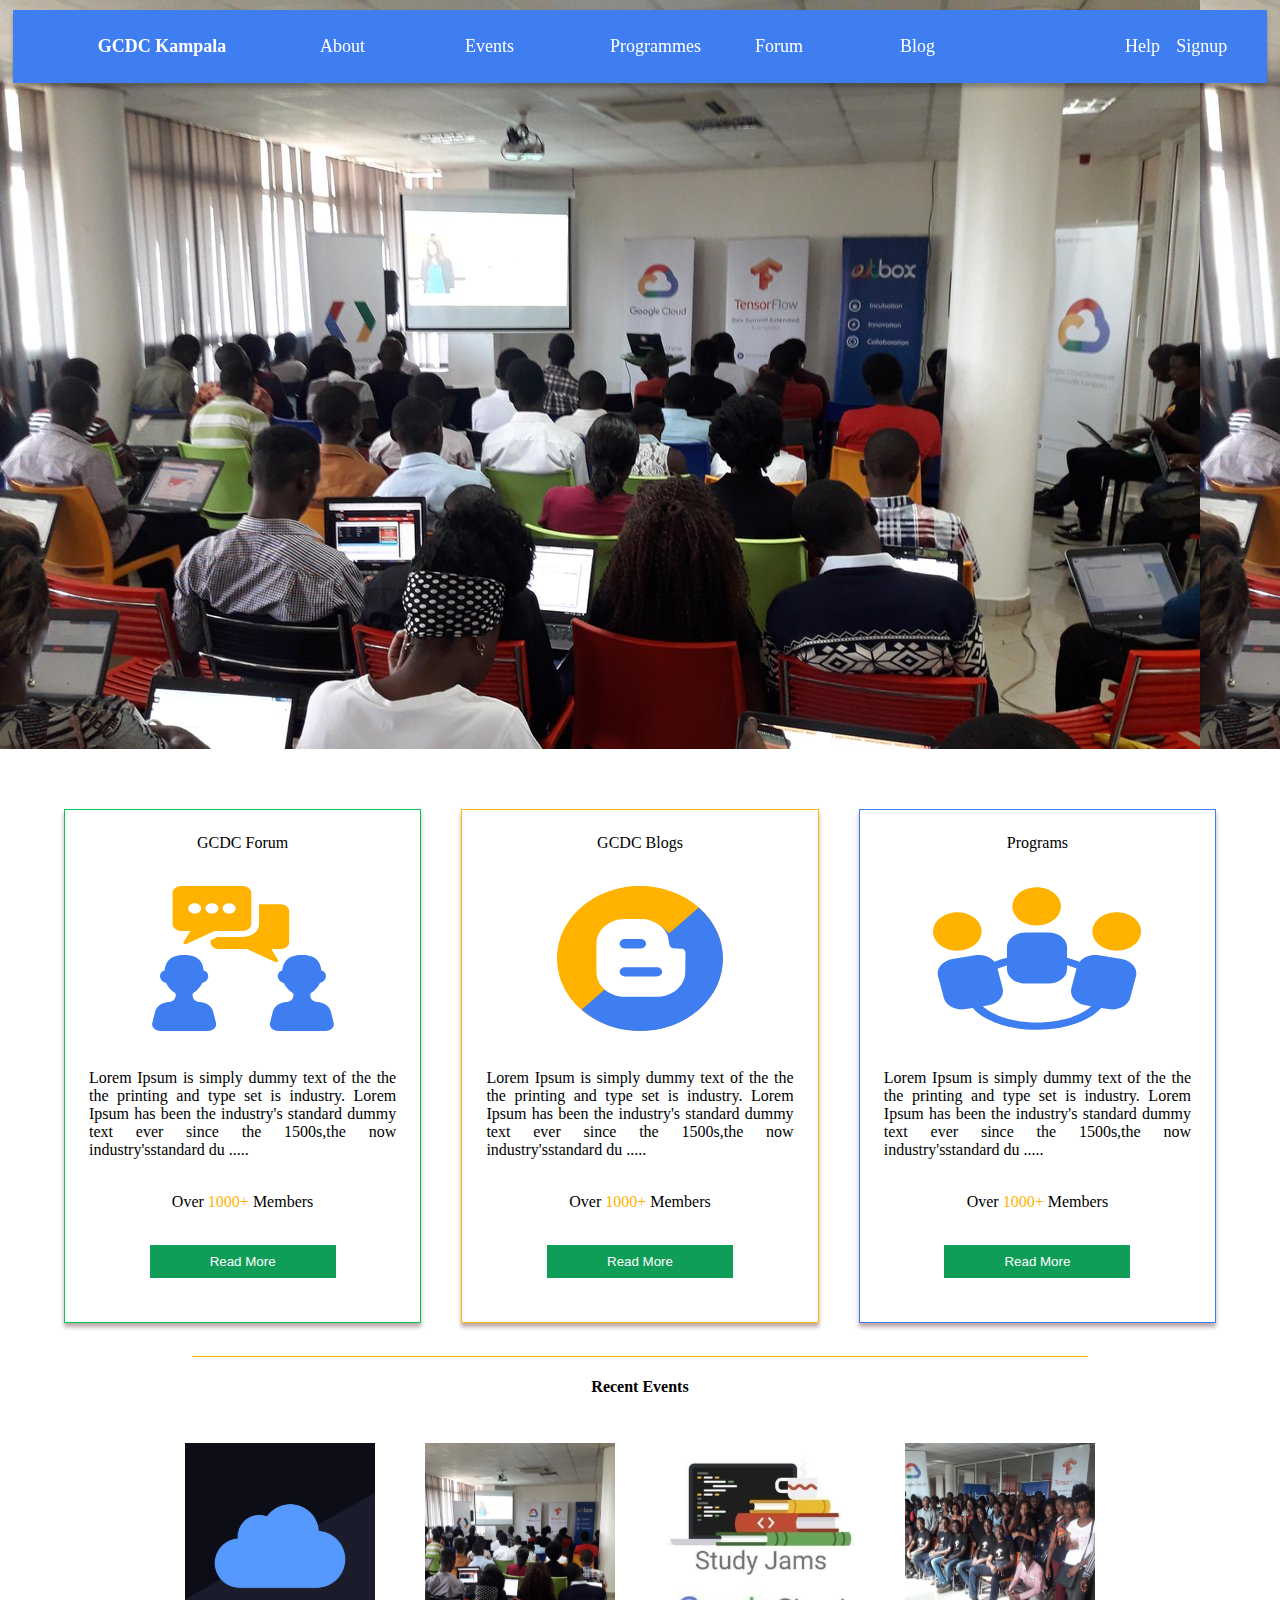
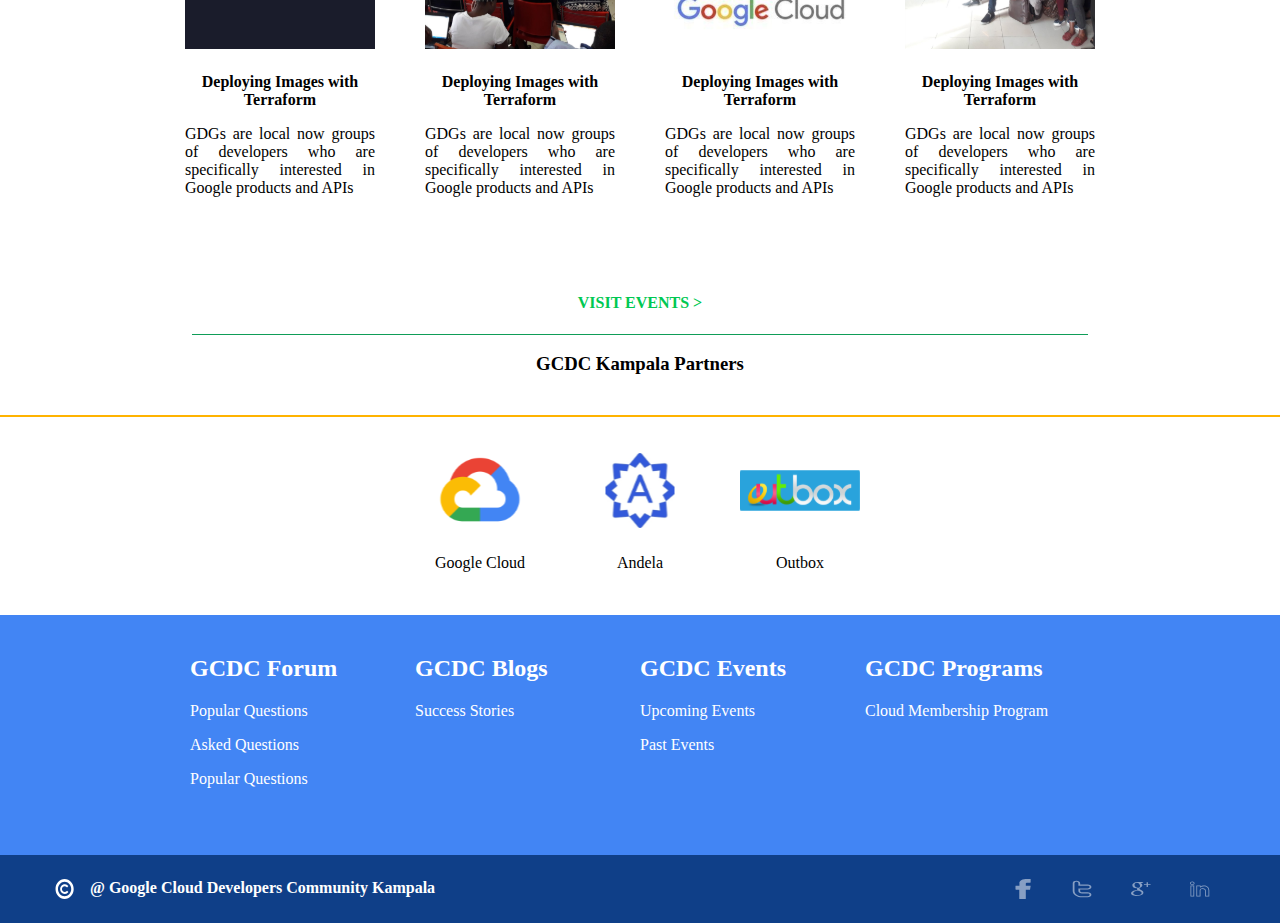
==== commit a92ac5c5: "resuse header and footer" ====
--- a/index.html
+++ b/index.html
@@ -6,25 +6,17 @@
   <meta name="viewport" content="width=device-width, initial-scale=1.0">
   <link rel="stylesheet" href="css/style.css">
   <title>HomePage</title>
+  <script src="https://ajax.googleapis.com/ajax/libs/jquery/1.10.2/jquery.min.js"></script>
+  <script>
+    $(function () {
+      $('#header').load('nav.html');
+      $('#footer').load('footer.html');
+    });
+  </script>
 </head>
 
-<body> 
-  <div class="navbar">
-    <div class="title">
-      GCDC Kampala
-    </div>
-    <div class="links">
-      <div>About</div>
-      <div>Events</div>
-      <div>Programmes</div>
-      <div>Forum</div>
-      <div>Blog</div>
-    </div>
-    <div class="right">
-      <span>Help</span>
-      <span>Signup</span>
-    </div>
-  </div>
+<body>
+  <div id="header"></div>
   <div class="bannerImg"></div>
   <div class="about">
     <div class="about-card border-green">
@@ -136,41 +128,7 @@
       <p>Outbox</p>
     </div>
   </div>
-  <div class="lighter-footer">
-    <div>
-      <h2>GCDC Forum</h2>
-      <p>Popular Questions</p>
-      <p>Asked Questions</p>
-      <p>Popular Questions</p>
-    </div>
-    <div>
-      <h2>GCDC Blogs</h2>
-      <p>Success Stories</p>
-    </div>
-    <div>
-      <h2>GCDC Events</h2>
-      <p>Upcoming Events</p>
-      <p>Past Events</p>
-    </div>
-    <div>
-      <h2>GCDC Programs</h2>
-      <p>Cloud Membership Program</p>
-    </div>
-  </div>
-  <div class="darker-footer">
-    <div class="df-content">
-      <div class="left">
-        <img src="./images/copyright.svg" />
-        <div>@ Google Cloud Developers Community Kampala</div>
-      </div>
-      <div class="right">
-        <img src="./images/facebookIcon.svg" alt="facebook">
-        <img src="./images/twitterIcon.svg" alt="twitter">
-        <img src="./images/googleIcon.svg" alt="google+">
-        <img src="./images/linkedinIcon.svg" alt="linkedIn">
-      </div>
-    </div>
+  <div id="footer"></div>
   </div>
 </body>
-
 </html>--- a/css/style.css
+++ b/css/style.css
@@ -49,7 +49,7 @@
 }
 
 .navbar div {
-  margin: 20px;
+  padding: 15px;
 }
 
 .about {
@@ -292,7 +292,7 @@
     flex-direction: row;
     padding: 20px 190px;
     justify-content: space-between;
-    height: 200px;
+    min-height: 200px;
   }
   
   .lighter-footer > div{
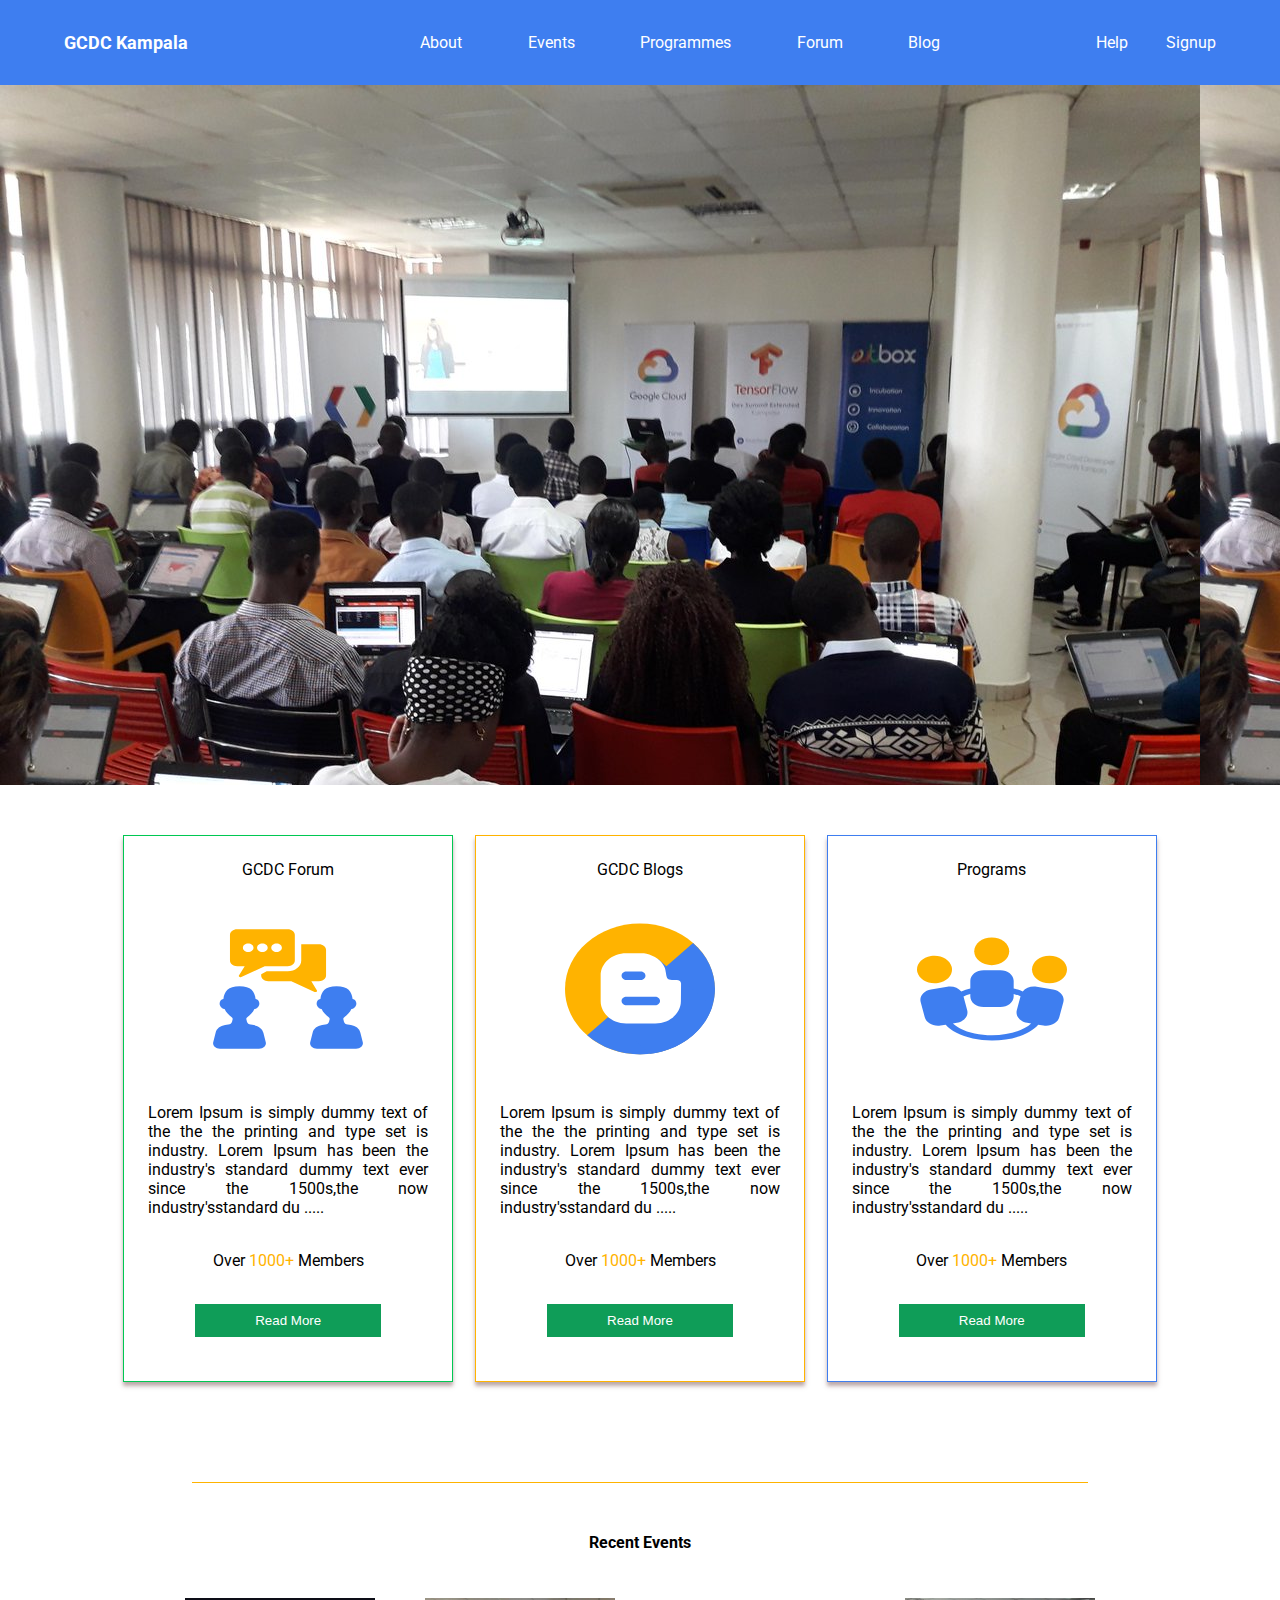
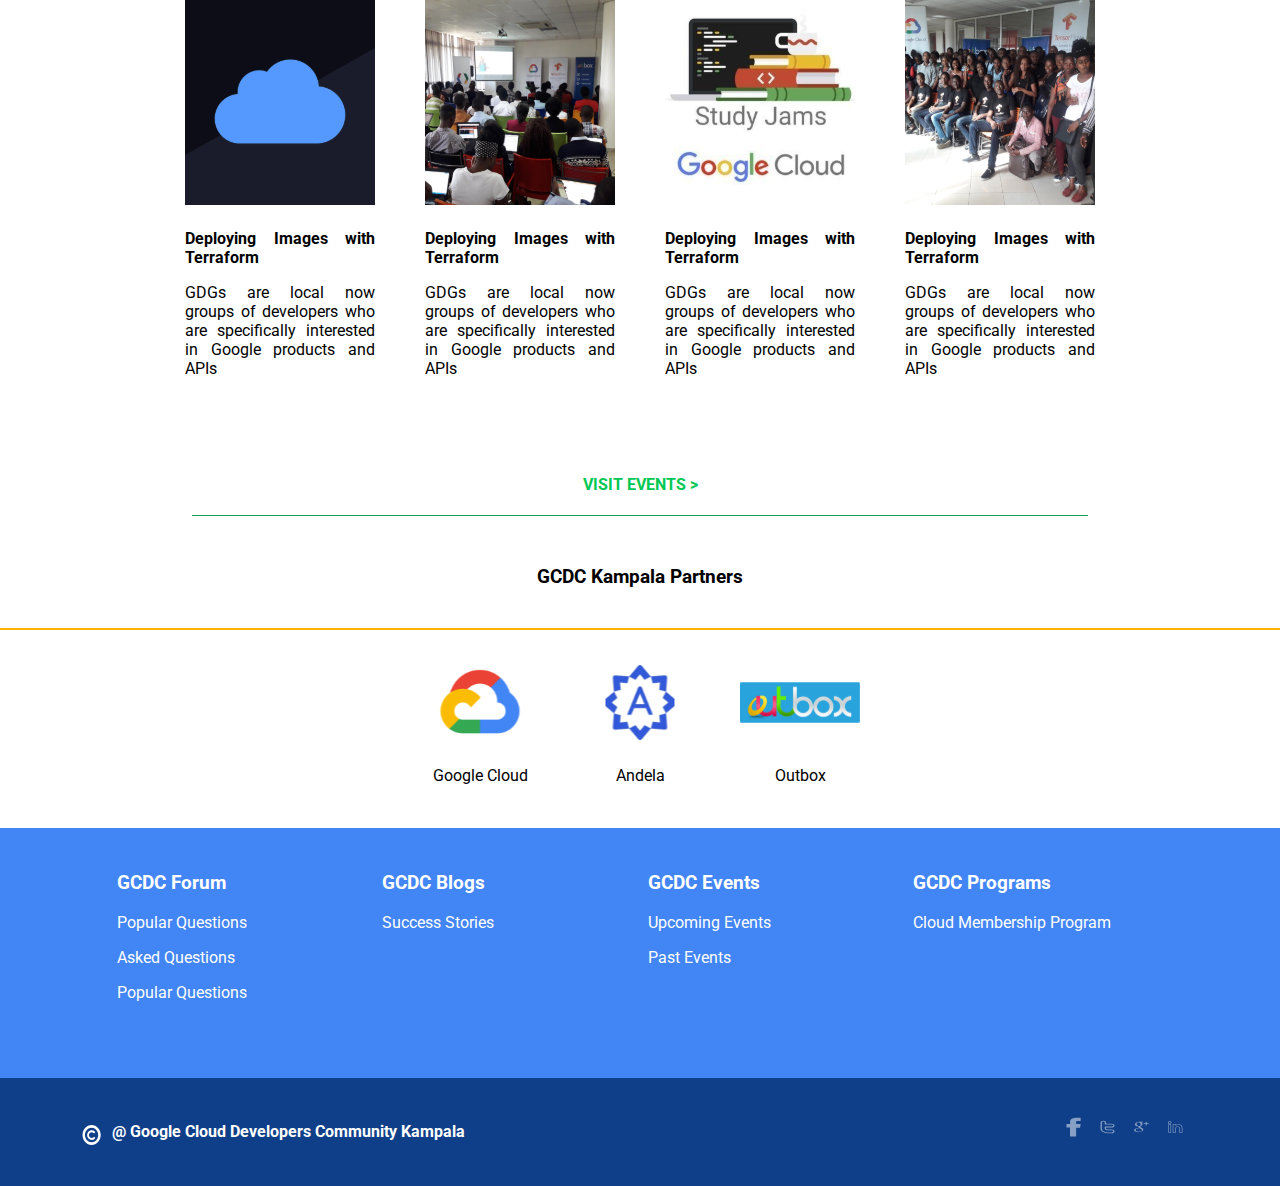
==== commit 6a5ba3ab: "clean code" ====
--- a/index.html
+++ b/index.html
@@ -17,44 +17,47 @@
 
 <body>
   <div id="header"></div>
-  <div class="bannerImg"></div>
-  <div class="about">
-    <div class="about-card border-green">
-      <div>GCDC Forum</div>
-      <img src="./images/forum.svg" alt="image" class="card-img">
-      <div class="card-body">
-        Lorem Ipsum is simply dummy text of the the the printing
-        and type set is industry. Lorem Ipsum has been the
-        industry's standard dummy text ever since the 1500s,the now
-        industry'sstandard du .....
+  <div class="banner-img"></div>
+  <div class="about-container">
+    <div class="about-cards">
+      <div class="card border-green center">
+        <div>GCDC Forum</div>
+        <img src="./images/forum.svg" alt="image" class="card-img">
+        <div class="card-body justify">
+          Lorem Ipsum is simply dummy text of the the the printing
+          and type set is industry. Lorem Ipsum has been the
+          industry's standard dummy text ever since the 1500s,the now
+          industry'sstandard du .....
+        </div>
+        <div>Over <span class="yellow">1000+</span> Members</div>
+        <button class="primary-btn">Read More</button>
       </div>
-      <div>Over <span class="yellow">1000+</span> Members</div>
-      <button class="card-btn">Read More</button>
+      <div class="card border-yellow center">
+        <div>GCDC Blogs</div>
+        <img src="./images/blogs.svg" alt="image" class="card-img">
+        <div class="card-body justify">
+          Lorem Ipsum is simply dummy text of the the the printing
+          and type set is industry. Lorem Ipsum has been the
+          industry's standard dummy text ever since the 1500s,the now
+          industry'sstandard du .....
+        </div>
+        <div>Over <span class="yellow">1000+</span> Members</div>
+        <button class="primary-btn">Read More</button>
+      </div>
+      <div class="card border-blue center">
+        <div>Programs</div>
+        <img src="./images/programs.svg" alt="image" class="card-img">
+        <div class="card-body justify">
+          Lorem Ipsum is simply dummy text of the the the printing
+          and type set is industry. Lorem Ipsum has been the
+          industry's standard dummy text ever since the 1500s,the now
+          industry'sstandard du .....
+        </div>
+        <div>Over <span class="yellow">1000+</span> Members</div>
+        <button class="primary-btn">Read More</button>
+      </div>
     </div>
-    <div class="about-card border-yellow">
-      <div>GCDC Blogs</div>
-      <img src="./images/blogs.svg" alt="image" class="card-img">
-      <div class="card-body">
-        Lorem Ipsum is simply dummy text of the the the printing
-        and type set is industry. Lorem Ipsum has been the
-        industry's standard dummy text ever since the 1500s,the now
-        industry'sstandard du .....
-      </div>
-      <div>Over <span class="yellow">1000+</span> Members</div>
-      <button class="card-btn">Read More</button>
-    </div>
-    <div class="about-card border-blue">
-      <div>Programs</div>
-      <img src="./images/programs.svg" alt="image" class="card-img">
-      <div class="card-body">
-        Lorem Ipsum is simply dummy text of the the the printing
-        and type set is industry. Lorem Ipsum has been the
-        industry's standard dummy text ever since the 1500s,the now
-        industry'sstandard du .....
-      </div>
-      <div>Over <span class="yellow">1000+</span> Members</div>
-      <button class="card-btn">Read More</button>
-    </div>
+  </div>
   </div>
   <hr class="hr bg-yellow" />
   <h4 class="center">Recent Events</h4>
@@ -63,8 +66,8 @@
       <div>
         <img src="./images/eventsImg1.svg" alt="image" class="image">
       </div>
-      <div class="details">
-        <div class="card-title">Deploying Images with Terraform</div>
+      <div class="details justify">
+        <div class="bold">Deploying Images with Terraform</div>
         <p>
           GDGs are local now groups of developers who are
           specifically interested in Google products and APIs
@@ -75,8 +78,8 @@
       <div>
         <img src="./images/eventsImg2.svg" alt="image" class="image">
       </div>
-      <div class="details">
-        <div class="card-title">Deploying Images with Terraform</div>
+      <div class="details justify">
+        <div class="bold">Deploying Images with Terraform</div>
         <p>
           GDGs are local now groups of developers who are
           specifically interested in Google products and APIs
@@ -87,8 +90,8 @@
       <div>
         <img src="./images/eventsImg3.svg" alt="image" class="image">
       </div>
-      <div class="details">
-        <div class="card-title">Deploying Images with Terraform</div>
+      <div class="details justify">
+        <div class="bold">Deploying Images with Terraform</div>
         <p>
           GDGs are local now groups of developers who are
           specifically interested in Google products and APIs
@@ -99,8 +102,8 @@
       <div>
         <img src="./images/eventsImg4.svg" alt="image" class="image">
       </div>
-      <div class="details">
-        <div class="card-title">Deploying Images with Terraform</div>
+      <div class="details justify">
+        <div class="bold">Deploying Images with Terraform</div>
         <p>
           GDGs are local now groups of developers who are
           specifically interested in Google products and APIs
@@ -131,4 +134,5 @@
   <div id="footer"></div>
   </div>
 </body>
+
 </html>--- a/css/style.css
+++ b/css/style.css
@@ -1,12 +1,29 @@
+@import url('https://fonts.googleapis.com/css2?family=Roboto:wght@300&display=swap');
+
 body{
   margin: 0;
   padding: 0;
+  font-family: 'Roboto', sans-serif;
+}
+
+/* text */
+a{
+  text-decoration: none;
+  color: white;
 }
 
 .center{
   text-align: center;
 }
 
+.bold{
+  font-weight: bold;
+}
+
+.justify{
+  text-align: justify;
+}
+
 .yellow{
   color: #FFB300;
 }
@@ -15,6 +32,12 @@
   color: #00C852;
 }
 
+.section-heading{
+  font-weight: bold;
+  font-size: 28px;
+}
+
+/* borders and backgrounds */
 .bg-yellow{
   background-color: #FFB300;
 }
@@ -35,12 +58,32 @@
   border: solid 1px #3E7EF0;
 }
 
-.bannerImg{
-  height: 749px;
-  width: 100%;
-  background-image: url(../images/events.jpeg);
-}
-
+/* buttons */
+.primary-btn{
+  margin: 34px 0 20px 0;
+  background-color: #0F9D58;
+  color: white;
+  width: 186px;
+  height: 33px;
+  border: 0;
+}
+
+/* horizontal rules */
+.hr{
+  width: 90%;
+  border: 0;
+  height: 1px;
+  margin-bottom: 30px;
+}
+
+.full-hr{
+  width: 90%;
+  border: 0;
+  height: 1px;
+  margin-top: 40px;
+}
+
+/* header */
 .navbar{
   width: 100%;
   background: #3E7EF0;
@@ -48,59 +91,62 @@
   box-shadow: 0px 4px 4px rgba(0, 0, 0, 0.25);
 }
 
-.navbar div {
-  padding: 15px;
-}
-
-.about {
-  margin: 25px 0;
-  display: flex;
-  flex-direction: column;
-  align-items: center;
+.navbar .content{
+  margin: 0 auto;
+  width: 90%;
+  padding: 25px;
+  display: flex;
+  flex-wrap: wrap;
+  justify-content: space-between;
+  line-height: 35px;
+}
+
+.navbar .content .title{
+  width: 200px;
+  font-size: 18px;
+}
+
+.navbar .content .links{
+  width: 520px;
+  display: flex;
+  justify-content: space-between;
+}
+
+.navbar .content .right{
+  width: 120px;
+  display: flex;
+  justify-content: space-between;
+}
+
+/* images */
+.banner-img{
+  height: 700px;
   width: 100%;
-}
-
-.about-card{
-  width: 75%;
-  margin-bottom: 25px;
-  box-shadow: 0px 4px 4px rgba(122, 83, 83, 0.5);
-  text-align: center;
-  padding: 24px;
+  background-image: url(../images/events.jpeg);
 }
 
 .card-img{
-  margin: 34px 0;
-  height: 145px;
-}
-
+  width: 150px;
+  height: 150px;
+  margin: 35px 0;
+}
+
+.rounded{
+  border-radius: 50%;
+}
+
+.big-img{
+  width: 286px;
+  height: 286px;
+  margin: 140px 0 65px 0;
+}
+
+/* card content */
 .card-body{
-  text-align: justify;
   margin-bottom: 34px;
 }
 
-.card-btn{
-  margin: 34px 0 20px 0;
-  background-color: #0F9D58;
-  color: white;
-  width: 186px;
-  height: 33px;
-  border: 0;
-}
-
-.hr{
-  width: 90%;
-  border: 0;
-  height: 1px;
-  margin-bottom: 30px;
-}
-
-.full-hr{
-  width: 90%;
-  border: 0;
-  height: 1px;
-  margin-top: 40px;
-}
-
+/* events */
 .event-card {
   display: flex;
   border-bottom: solid 1px hsl(0, 4%, 95%);
@@ -115,14 +161,6 @@
 .event-card .details{
   margin: 0 0 10px 15px;
   width: 70%;
-}
-
-.card-title{
-  font-weight: 600;
-}
-
-.details > p{
-  text-align: justify;
 }
 
 .partners{
@@ -150,102 +188,96 @@
 .lighter-footer{
   background-color: #4285F4;
   color: white;
-  display: flex;
-  flex-direction: column;
   padding: 25px;
 }
 
-.lighter-footer > div{
-  width: 100%;
+.lighter-footer .content{
+  margin: 0 auto;
+  width: 85%;
+  display: flex;
+  flex-flow: row wrap;
+  justify-content: space-between;
+  min-height: 200px;
+}
+
+.lighter-footer div{
+  width: 250px;
 }
 
 .darker-footer{
   background-color: #0F3F88;
-  display: flex;
-
+  min-height: 68px;
+  display: flex;
+  justify-content: center;
+  align-items: center;
+  padding: 20px;
 }
 
 .df-content{
+  color: white;
+  font-weight: bold;
+  width: 90%;
+  line-height: 30px;
+  display: flex;
+  flex-wrap: wrap;
+  justify-content: space-between;
+}
+
+
+.left{
+  display: flex;
+}
+
+.df-content .right img{
+  width: 15px;
+  height: 20px;
+  margin-right: 15px;
+}
+
+.df-content .left img{
+  width: 20px;
+  height: 20px;
+  margin-right: 10px;
+  margin-top: 6px;
+} 
+
+/* about page */
+.about-container{
+  width: 85%;
   margin: 0 auto;
-  margin-top: 20px;
-  margin-bottom: 20px;
-  color: white;
-  font-weight: bold;
-  width: 90%;
-  display: flex;
-  flex-direction: column;
-}
-
-.df-content img{
-  width: 15px;
-  height: 15px;
-  margin-right: 20px;
-}
-
-.left{
-  display: flex;
-  margin-bottom: 15px;
+}
+
+.about-cards{
+  display: flex;
+  flex-wrap: wrap;
+  justify-content: space-between;
+  width: 95%;
+  margin: 50px auto;
+
+}
+
+.about-cards .card{
+  width: 280px;
+  margin-bottom: 50px;
+  padding: 24px;
+  box-shadow: 0px 4px 4px rgba(122, 83, 83, 0.5);
+}
+
+.about-desc{
+  font-size: 18px;
+  line-height: 22px;
+  text-align: justify;
+  margin-bottom: 75px;
+}
+
+.card-footer{
+  line-height: 30px;
 }
 
 @media only screen and (min-width: 768px) {
   .hr{
     width: 70%;
-    margin-bottom: 10px;
-  }
-
-  .about {
-    display: flex;
-    flex-direction: row;
-    align-items: center;
-    width: 90%;
-    margin: 0 auto;
-    margin-top: 60px;
-    justify-content: space-between;
-  }
-  
-  .about-card{
-    width: calc(80% / 3);
-  }
-
-  .blogs-card{
-    margin: 0 50px;
-  }
-  
-  /* navigation bar */
-  .navbar{
-    width: 98%;
-    height: 73px;
-    position: fixed;
-    top:10px;
-    left: 1%;
-    display: flex;
-    align-items: center;
-    font-size: 18px;
-  }
-
-  .navbar div {
-    margin: 0;
-  }
-
-  .navbar .title{
-    flex-grow: 3; 
-    font-weight: 600;
-    margin-left: 70px;
-  }
-  
-  .navbar .links{
-    flex-grow: 4;
-    display: flex;
-  }
-  
-  .links div{
-    width: 115px;
-  }
-  
-  .navbar .right{
-    flex-grow: 1;
-    margin-right: 25px;
-    display: flex;
+    margin-bottom: 50px;
   }
 
   /* events */
@@ -267,10 +299,6 @@
     width: 100%;
   }
 
-  .card-title{
-    text-align: center;
-  }
-
   .partner-logo{
     width: 120px;
     margin-bottom: 10px;
@@ -287,48 +315,11 @@
     width: 100%;
   }
 
-  .lighter-footer{
-    display: flex;
-    flex-direction: row;
-    padding: 20px 190px;
-    justify-content: space-between;
-    min-height: 200px;
-  }
-  
-  .lighter-footer > div{
-    width: calc(100% / 4);
-  }
-
-  .darker-footer{
-    height: 68px;
+  .left{
     align-items: center;
-    font-size: 16px;
-  }
-
-  .df-content{
-    margin: 0 55px;
-    color: white;
-    font-weight: bold;
-    width: 100%;
-    flex-direction: row;
-  }
-  
-  .df-content img{
-    width: 20px;
-    height: 20px;
-    margin-right: 15px;
-  }
-  
-  .left{
-    flex-grow: 8;
-    display: flex;
-    margin-bottom: 0;
-  }
-  
-  .right{
-    flex-grow: 1;
-    display: flex;
-    justify-content: space-between;
-  }
-  
+  }
+
+  .left img{
+    margin-top: 0;
+  }
 }